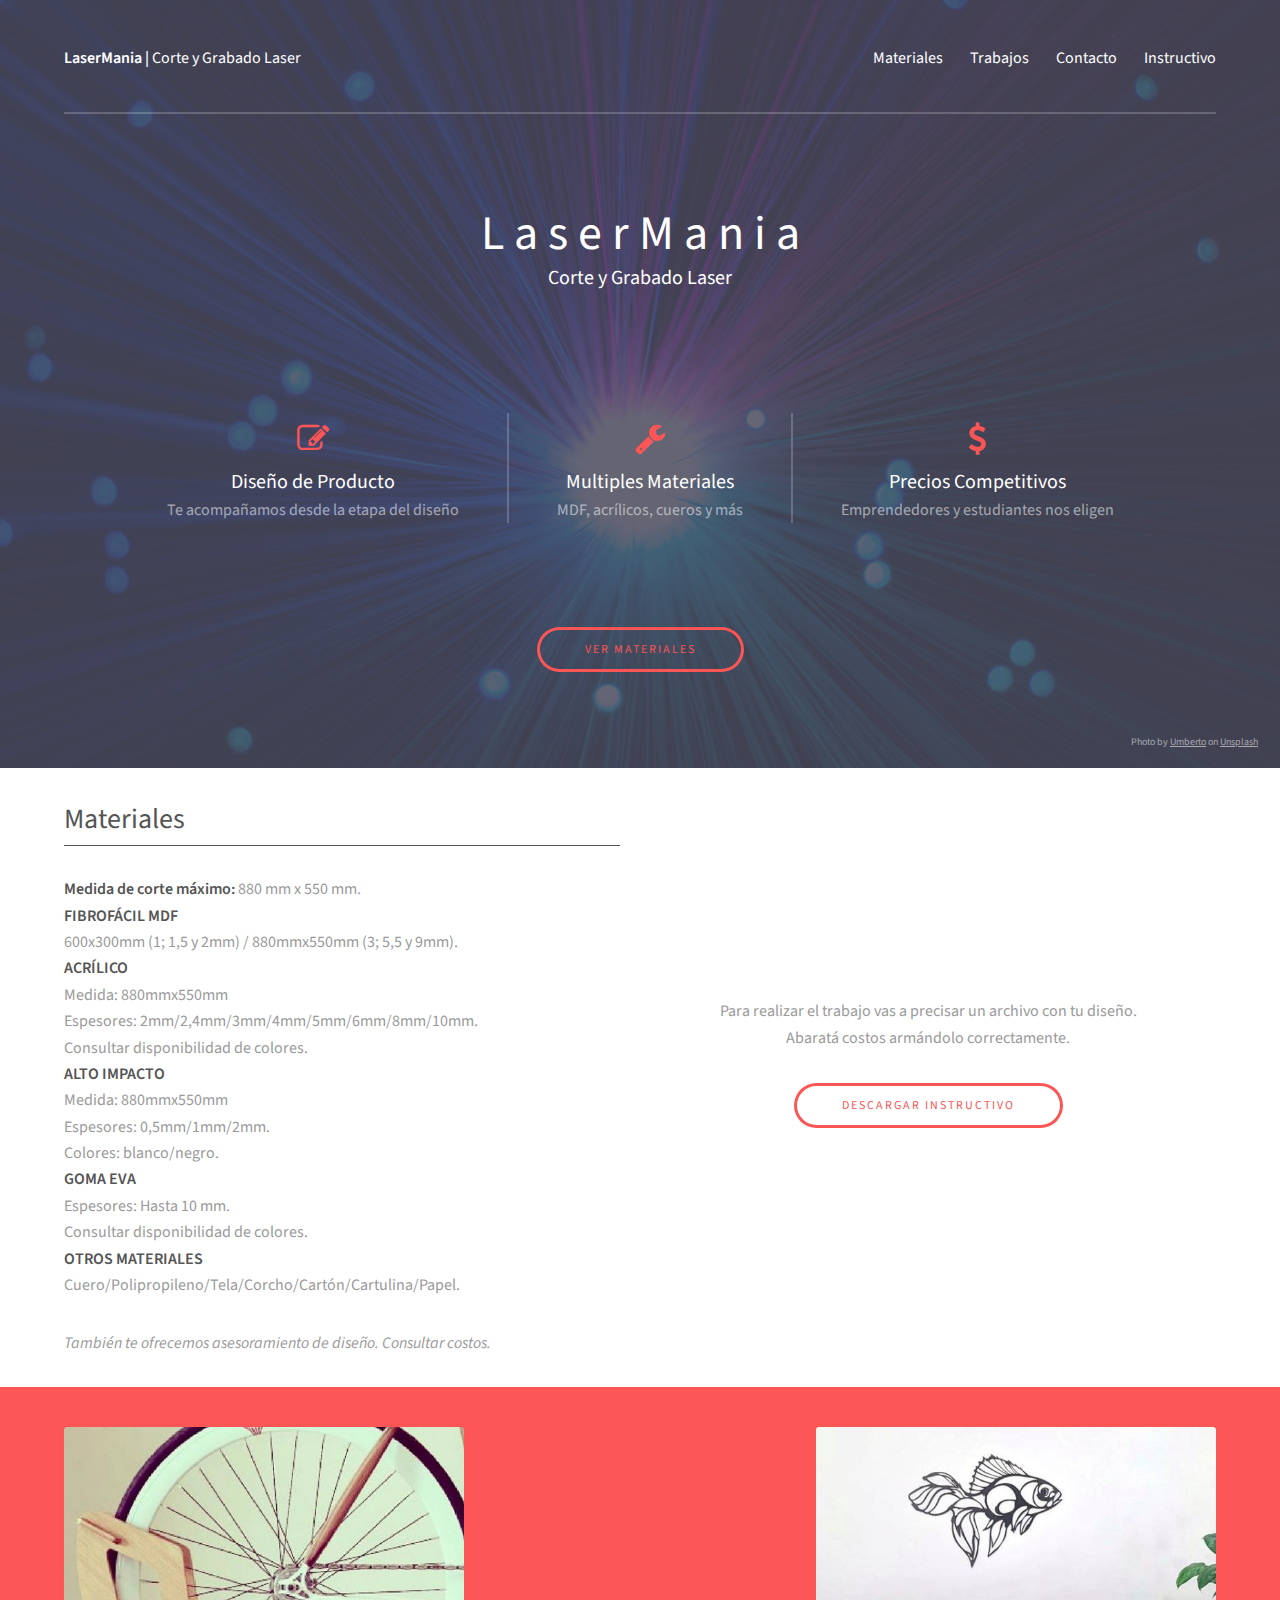
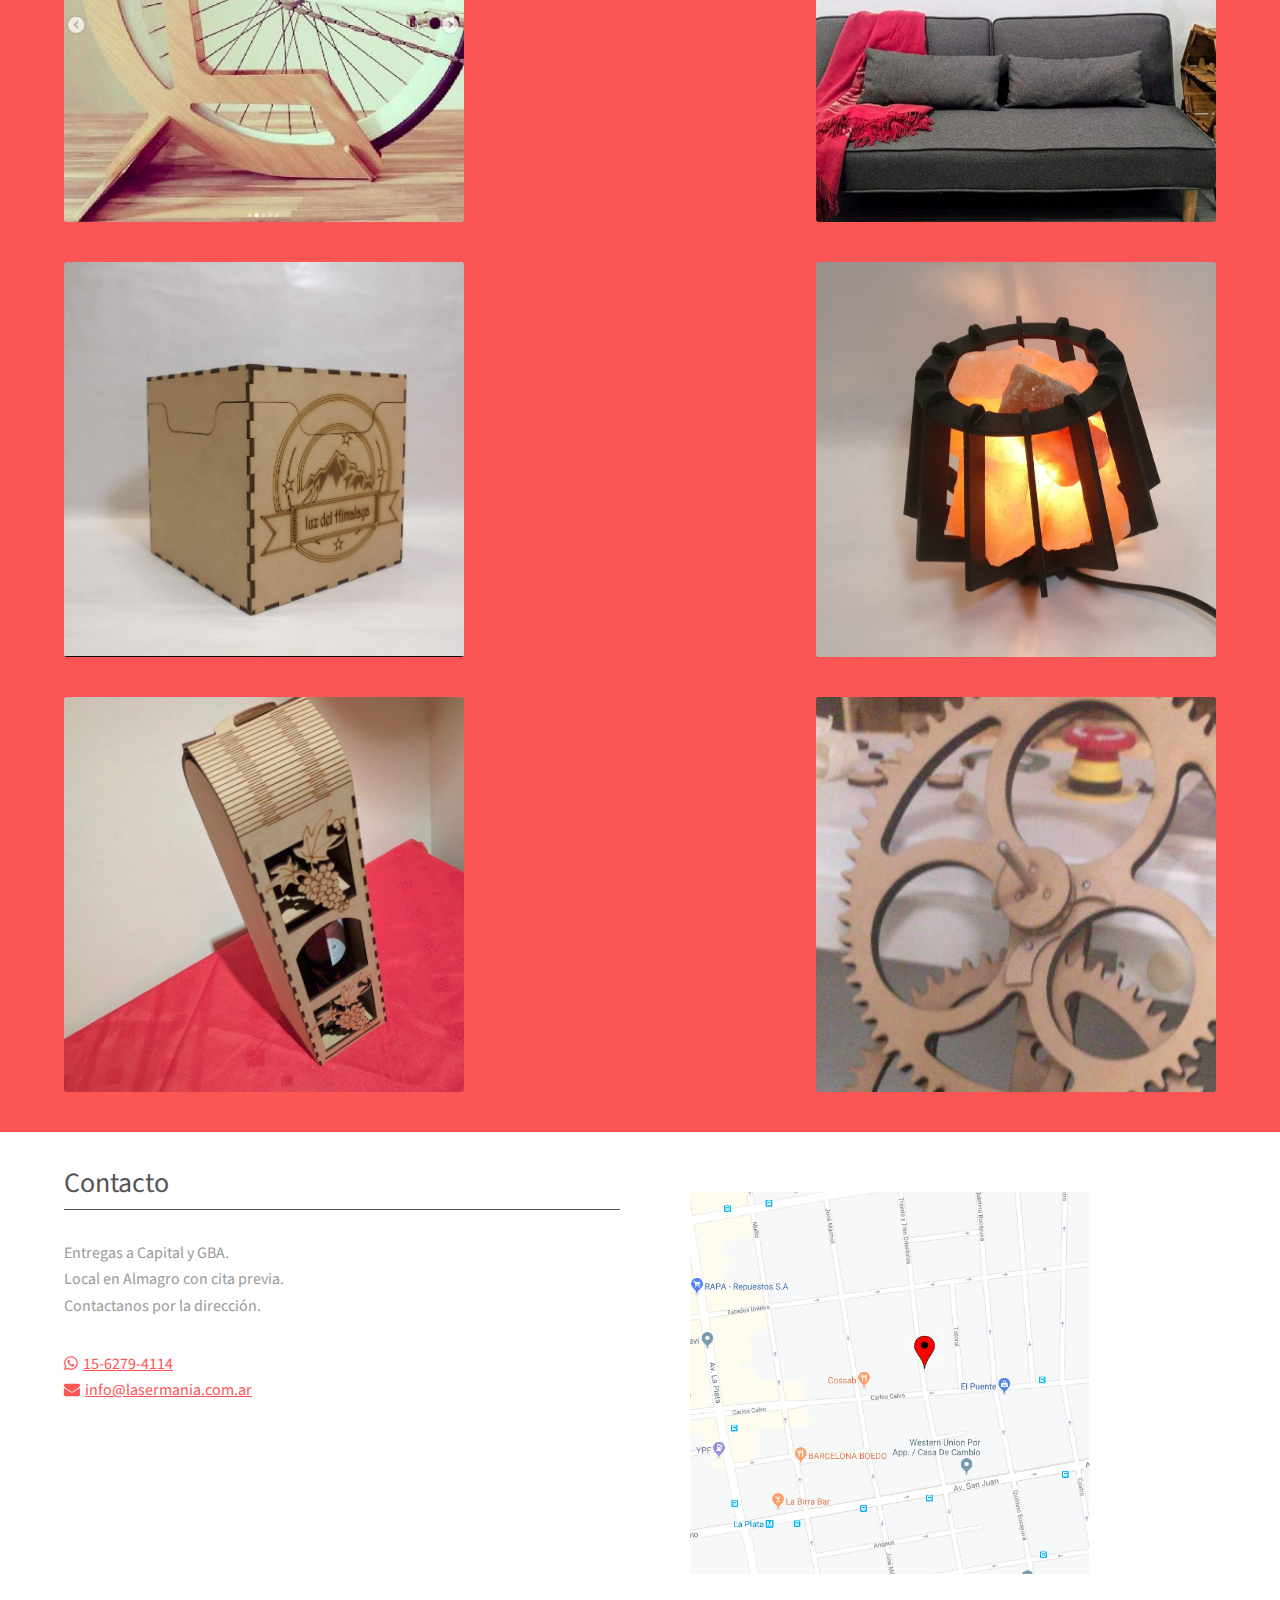
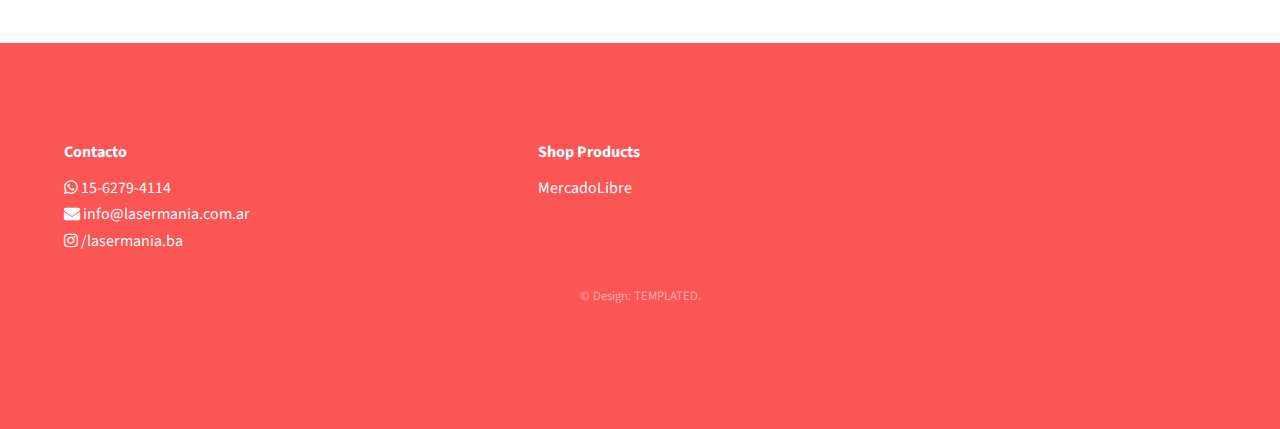
==== index.html @ fa5e0575 "First commit" ====
<!DOCTYPE HTML>
<html>
	<head>
		<title>Laser Mania | Corte y Grabado Laser</title>
		<meta name="description" content="Servicio de Corte y Grabado Laser, asesoramiento de Diseño de Producto. Zona Almagro. La mejor atención.">
		<meta charset="utf-8" />
		<meta name="viewport" content="width=device-width, initial-scale=1" />
		<link rel="stylesheet" href="assets/css/main.css" />
	</head>
	<body>

		<!-- Header -->
			<header id="header">
				<div class="inner">
					<a href="index.html" class="logo"><strong>LaserMania | </strong> Corte y Grabado Laser</a>
					<nav id="nav">
						<a href="#materials">Materiales</a>
						<a href="#work-samples">Trabajos</a>
						<a href="#contact">Contacto</a>
						<a href="assets/instructions.pdf" target="blank">Instructivo</a>
					</nav>
					<a href="#navPanel" class="navPanelToggle"><span class="fa fa-bars"></span></a>
				</div>
			</header>

		<!-- Banner -->
			<section id="banner">
				<div class="inner">
					<header>
						<h1>L a s e r M a n i a</h1>
						<h3>Corte y Grabado Laser</h3>
					</header>

					<div class="flex ">

						<div>
							<span class="icon fa-edit"></span>
							<h3>Diseño de Producto</h3>
							<p>Te acompañamos desde la etapa del diseño</p>
						</div>

						<div>
							<span class="icon fa-wrench"></span>
							<h3>Multiples Materiales</h3>
							<p>MDF, acrílicos, cueros y más</p>
						</div>

						<div>
							<span class="icon fa-dollar"></span>
							<h3>Precios Competitivos</h3>
							<p>Emprendedores y estudiantes nos eligen</p>
						</div>
					</div>
					<footer>
						<a href="#materials" class="button">Ver Materiales</a>
					</footer>
				</div>
				<div class="credit">
					<p>Photo by <a href="https://unsplash.com/@umby?utm_source=unsplash&utm_medium=referral&utm_content=creditCopyText">Umberto</a> on <a href="https://unsplash.com">Unsplash</a></p>
				</div>
			</section>


		<!-- Three -->
			<section id="materials">
				<div class="inner">
					<div class="flex flex-2">
						<article>
							<header>
								<h3>Materiales</h3>
							</header>
							<p><b>Medida de corte máximo:</b> 880 mm x 550 mm. <br/>
							<b>FIBROFÁCIL MDF</b> <br/>
							600x300mm (1; 1,5 y 2mm) / 880mmx550mm (3; 5,5 y 9mm). <br/>
							<b>ACRÍLICO</b> <br/>
							Medida: 880mmx550mm <br/>
							Espesores: 2mm/2,4mm/3mm/4mm/5mm/6mm/8mm/10mm. <br/>
							Consultar disponibilidad de colores. <br/>
							<b>ALTO IMPACTO</b> <br/>
							Medida: 880mmx550mm <br/>
							Espesores: 0,5mm/1mm/2mm. <br/>
							Colores: blanco/negro. <br/>
							<b>GOMA EVA</b> <br/>
							Espesores: Hasta 10 mm. <br/>
							Consultar disponibilidad de colores. <br/>
							<b>OTROS MATERIALES</b> <br/>
							Cuero/Polipropileno/Tela/Corcho/Cartón/Cartulina/Papel. <br/>
							</p>
							<i>También te ofrecemos asesoramiento de diseño. Consultar costos.</i>
						</article>
						<article>
							<div class="download-instructions">
								<p>Para realizar el trabajo vas a precisar un archivo con tu diseño. <br/> Abaratá costos armándolo correctamente.</p>
								<footer>
									<a href="assets/instructions.pdf" target="blank" class="button">Descargar Instructivo</a>
								</footer>
							</div>
						</article>
					</div>
				</div>
			</section>
			<section class="colored" id="work-samples">
				<div class="inner">
					<div class="flex">
						<div class="work-sample">
							<div class="mesh"></div>
							<p class="description">Diseño de Producto y corte láser en madera</p>
							<img src="images/bicicletero.jpg" alt="Bicicletero cortado con máquina láser">
						</div>
						<div class="work-sample">
							<div class="mesh"></div>
							<p class="description">Corte laser MDF</p>
							<img src="images/deco-pared.jpg" alt="Decoración de pared cortada con máquina láser">
						</div>
						<div class="work-sample">
							<div class="mesh"></div>
							<p class="description">Corte laser, marcado y grabado en MDF</p>
							<img src="images/caja.jpg" alt="Caja cortada con máquina láser">
						</div>
						<div class="work-sample">
							<div class="mesh"></div>
							<p class="description">Corte laser MDF</p>
							<img src="images/lampara-de-sal.jpg" alt="Lámpara de sal cortada con máquina láser">
						</div>
						<div class="work-sample">
							<div class="mesh"></div>
							<p class="description">Corte laser MDF</p>
							<img src="images/estuche-vino.jpg" alt="Estuche de vino cortado con máquina láser">
						</div>
						<div class="work-sample">
							<div class="mesh"></div>
							<p class="description">Diseño y Corte laser MDF</p>
							<img src="images/engranajes.jpg" alt="Engranajes cortados con máquina láser">
						</div>
					</div>
				</div>
			</section>
			<section id="contact">
				<div class="inner">
					<div class="flex flex-2">
						<article>
							<header>
								<h3>Contacto</h3>
							</header>
							<p>
								Entregas a Capital y GBA. <br />
								Local en Almagro con cita previa. <br />
								Contactanos por la dirección. <br />
							</p>
							<p>
								<div class="contact-info">
									<span class="fa fa-whatsapp"></span> <a href="https://wa.me/5491162794114">15-6279-4114</a>
								</div>

								<div class="contact-info">
									<span class="fa fa-envelope"></span> <a href="mailto:info@lasermania.com.ar">info@lasermania.com.ar</a>
								</div>
							</p>
						</article>
						<article>
								<img src="images/mapa.jpg" class="mapa"> <br />
						</article>
					</div>
				</div>
			</section>

		<!-- Footer -->
			<footer id="footer">
				<div class="inner">
					<div class="flex flex-4">
						<article>
							<div class="title">Contacto</div>
							<p>
								<span class="fa fa-whatsapp"></span> <a href="https://wa.me/5491162794114">15-6279-4114</a> <br/>
								<span class="fa fa-envelope"></span> <a href="mailto:info@lasermania.com.ar">info@lasermania.com.ar</a> <br />
								<span class="fa fa-instagram"></span> <a href="https://www.instagram.com/lasermania.ba/">/lasermania.ba</a> <br />
							</p>
						</article>
						<article>
							<div class="title">Shop Products</div>
							<a href="https://listado.mercadolibre.com.ar/_CustId_80052941" target="blank">MercadoLibre</a>
						</article>
						<article></article>
						<article></article>
					</div>


					<div class="copyright">
						&copy; Design: <a href="https://templated.co">TEMPLATED</a>.
					</div>

				</div>
			</footer>

		<!-- Scripts -->
			<script src="assets/js/jquery.min.js"></script>
			<script src="assets/js/skel.min.js"></script>
			<script src="assets/js/util.js"></script>
			<script src="assets/js/main.js"></script>

	</body>
</html>
---- assets/css/main.css ----
@charset "UTF-8";
@import url(font-awesome.min.css);
@import "https://fonts.googleapis.com/css?family=Source+Sans+Pro:300,400,600";

/*
	Projection by TEMPLATED
	templated.co @templatedco
	Released for free under the Creative Commons Attribution 3.0 license (templated.co/license)
*/

/* Reset */

html, body {
	scroll-behavior: smooth;
}

	html, body, div, span, applet, object, iframe, h1, h2, h3, h4, h5, h6, p, blockquote, pre, a, abbr, acronym, address, big, cite, code, del, dfn, em, img, ins, kbd, q, s, samp, small, strike, strong, sub, sup, tt, var, b, u, i, center, dl, dt, dd, ol, ul, li, fieldset, form, label, legend, table, caption, tbody, tfoot, thead, tr, th, td, article, aside, canvas, details, embed, figure, figcaption, footer, header, hgroup, menu, nav, output, ruby, section, summary, time, mark, audio, video {
		margin: 0;
		padding: 0;
		border: 0;
		font-size: 100%;
		font: inherit;
		vertical-align: baseline;
	}

	article, aside, details, figcaption, figure, footer, header, hgroup, menu, nav, section {
		display: block;
	}

	body {
		line-height: 1;
	}

	ol, ul {
		list-style: none;
	}

	blockquote, q {
		quotes: none;
	}

	blockquote:before, blockquote:after, q:before, q:after {
		content: '';
		content: none;
	}

	table {
		border-collapse: collapse;
		border-spacing: 0;
	}

	body {
		-webkit-text-size-adjust: none;
	}

/* Box Model */

	*, *:before, *:after {
		-moz-box-sizing: border-box;
		-webkit-box-sizing: border-box;
		box-sizing: border-box;
	}

/* Containers */

	.container {
		margin-left: auto;
		margin-right: auto;
	}

	.container.\31 25\25 {
		width: 100%;
		max-width: 100em;
		min-width: 80em;
	}

	.container.\37 5\25 {
		width: 60em;
	}

	.container.\35 0\25 {
		width: 40em;
	}

	.container.\32 5\25 {
		width: 20em;
	}

	.container {
		width: 80em;
	}

	@media screen and (max-width: 1680px) {

		.container.\31 25\25 {
			width: 100%;
			max-width: 100em;
			min-width: 80em;
		}

		.container.\37 5\25 {
			width: 60em;
		}

		.container.\35 0\25 {
			width: 40em;
		}

		.container.\32 5\25 {
			width: 20em;
		}

		.container {
			width: 80em;
		}

	}

	@media screen and (max-width: 1280px) {

		.container.\31 25\25 {
			width: 100%;
			max-width: 81.25em;
			min-width: 65em;
		}

		.container.\37 5\25 {
			width: 48.75em;
		}

		.container.\35 0\25 {
			width: 32.5em;
		}

		.container.\32 5\25 {
			width: 16.25em;
		}

		.container {
			width: 65em;
		}

	}

	@media screen and (max-width: 980px) {

		.container.\31 25\25 {
			width: 100%;
			max-width: 112.5%;
			min-width: 90%;
		}

		.container.\37 5\25 {
			width: 67.5%;
		}

		.container.\35 0\25 {
			width: 45%;
		}

		.container.\32 5\25 {
			width: 22.5%;
		}

		.container {
			width: 90%;
		}

	}

	@media screen and (max-width: 736px) {

		.container.\31 25\25 {
			width: 100%;
			max-width: 112.5%;
			min-width: 90%;
		}

		.container.\37 5\25 {
			width: 67.5%;
		}

		.container.\35 0\25 {
			width: 45%;
		}

		.container.\32 5\25 {
			width: 22.5%;
		}

		.container {
			width: 90% !important;
		}

	}

	@media screen and (max-width: 480px) {

		.container.\31 25\25 {
			width: 100%;
			max-width: 112.5%;
			min-width: 90%;
		}

		.container.\37 5\25 {
			width: 67.5%;
		}

		.container.\35 0\25 {
			width: 45%;
		}

		.container.\32 5\25 {
			width: 22.5%;
		}

		.container {
			width: 90% !important;
		}

	}

/* Grid */

	.row {
		border-bottom: solid 1px transparent;
		-moz-box-sizing: border-box;
		-webkit-box-sizing: border-box;
		box-sizing: border-box;
	}

	.row > * {
		float: left;
		-moz-box-sizing: border-box;
		-webkit-box-sizing: border-box;
		box-sizing: border-box;
	}

	.row:after, .row:before {
		content: '';
		display: block;
		clear: both;
		height: 0;
	}

	.row.uniform > * > :first-child {
		margin-top: 0;
	}

	.row.uniform > * > :last-child {
		margin-bottom: 0;
	}

	.row.\30 \25 > * {
		padding: 0 0 0 0em;
	}

	.row.\30 \25 {
		margin: 0 0 -1px 0em;
	}

	.row.uniform.\30 \25 > * {
		padding: 0em 0 0 0em;
	}

	.row.uniform.\30 \25 {
		margin: 0em 0 -1px 0em;
	}

	.row > * {
		padding: 0 0 0 2em;
	}

	.row {
		margin: 0 0 -1px -2em;
	}

	.row.uniform > * {
		padding: 2em 0 0 2em;
	}

	.row.uniform {
		margin: -2em 0 -1px -2em;
	}

	.row.\32 00\25 > * {
		padding: 0 0 0 4em;
	}

	.row.\32 00\25 {
		margin: 0 0 -1px -4em;
	}

	.row.uniform.\32 00\25 > * {
		padding: 4em 0 0 4em;
	}

	.row.uniform.\32 00\25 {
		margin: -4em 0 -1px -4em;
	}

	.row.\31 50\25 > * {
		padding: 0 0 0 3em;
	}

	.row.\31 50\25 {
		margin: 0 0 -1px -3em;
	}

	.row.uniform.\31 50\25 > * {
		padding: 3em 0 0 3em;
	}

	.row.uniform.\31 50\25 {
		margin: -3em 0 -1px -3em;
	}

	.row.\35 0\25 > * {
		padding: 0 0 0 1em;
	}

	.row.\35 0\25 {
		margin: 0 0 -1px -1em;
	}

	.row.uniform.\35 0\25 > * {
		padding: 1em 0 0 1em;
	}

	.row.uniform.\35 0\25 {
		margin: -1em 0 -1px -1em;
	}

	.row.\32 5\25 > * {
		padding: 0 0 0 0.5em;
	}

	.row.\32 5\25 {
		margin: 0 0 -1px -0.5em;
	}

	.row.uniform.\32 5\25 > * {
		padding: 0.5em 0 0 0.5em;
	}

	.row.uniform.\32 5\25 {
		margin: -0.5em 0 -1px -0.5em;
	}

	.\31 2u, .\31 2u\24 {
		width: 100%;
		clear: none;
		margin-left: 0;
	}

	.\31 1u, .\31 1u\24 {
		width: 91.6666666667%;
		clear: none;
		margin-left: 0;
	}

	.\31 0u, .\31 0u\24 {
		width: 83.3333333333%;
		clear: none;
		margin-left: 0;
	}

	.\39 u, .\39 u\24 {
		width: 75%;
		clear: none;
		margin-left: 0;
	}

	.\38 u, .\38 u\24 {
		width: 66.6666666667%;
		clear: none;
		margin-left: 0;
	}

	.\37 u, .\37 u\24 {
		width: 58.3333333333%;
		clear: none;
		margin-left: 0;
	}

	.\36 u, .\36 u\24 {
		width: 50%;
		clear: none;
		margin-left: 0;
	}

	.\35 u, .\35 u\24 {
		width: 41.6666666667%;
		clear: none;
		margin-left: 0;
	}

	.\34 u, .\34 u\24 {
		width: 33.3333333333%;
		clear: none;
		margin-left: 0;
	}

	.\33 u, .\33 u\24 {
		width: 25%;
		clear: none;
		margin-left: 0;
	}

	.\32 u, .\32 u\24 {
		width: 16.6666666667%;
		clear: none;
		margin-left: 0;
	}

	.\31 u, .\31 u\24 {
		width: 8.3333333333%;
		clear: none;
		margin-left: 0;
	}

	.\31 2u\24 + *,
	.\31 1u\24 + *,
	.\31 0u\24 + *,
	.\39 u\24 + *,
	.\38 u\24 + *,
	.\37 u\24 + *,
	.\36 u\24 + *,
	.\35 u\24 + *,
	.\34 u\24 + *,
	.\33 u\24 + *,
	.\32 u\24 + *,
	.\31 u\24 + * {
		clear: left;
	}

	.\-11u {
		margin-left: 91.66667%;
	}

	.\-10u {
		margin-left: 83.33333%;
	}

	.\-9u {
		margin-left: 75%;
	}

	.\-8u {
		margin-left: 66.66667%;
	}

	.\-7u {
		margin-left: 58.33333%;
	}

	.\-6u {
		margin-left: 50%;
	}

	.\-5u {
		margin-left: 41.66667%;
	}

	.\-4u {
		margin-left: 33.33333%;
	}

	.\-3u {
		margin-left: 25%;
	}

	.\-2u {
		margin-left: 16.66667%;
	}

	.\-1u {
		margin-left: 8.33333%;
	}

	@media screen and (max-width: 1680px) {

		.row > * {
			padding: 0 0 0 2em;
		}

		.row {
			margin: 0 0 -1px -2em;
		}

		.row.uniform > * {
			padding: 2em 0 0 2em;
		}

		.row.uniform {
			margin: -2em 0 -1px -2em;
		}

		.row.\32 00\25 > * {
			padding: 0 0 0 4em;
		}

		.row.\32 00\25 {
			margin: 0 0 -1px -4em;
		}

		.row.uniform.\32 00\25 > * {
			padding: 4em 0 0 4em;
		}

		.row.uniform.\32 00\25 {
			margin: -4em 0 -1px -4em;
		}

		.row.\31 50\25 > * {
			padding: 0 0 0 3em;
		}

		.row.\31 50\25 {
			margin: 0 0 -1px -3em;
		}

		.row.uniform.\31 50\25 > * {
			padding: 3em 0 0 3em;
		}

		.row.uniform.\31 50\25 {
			margin: -3em 0 -1px -3em;
		}

		.row.\35 0\25 > * {
			padding: 0 0 0 1em;
		}

		.row.\35 0\25 {
			margin: 0 0 -1px -1em;
		}

		.row.uniform.\35 0\25 > * {
			padding: 1em 0 0 1em;
		}

		.row.uniform.\35 0\25 {
			margin: -1em 0 -1px -1em;
		}

		.row.\32 5\25 > * {
			padding: 0 0 0 0.5em;
		}

		.row.\32 5\25 {
			margin: 0 0 -1px -0.5em;
		}

		.row.uniform.\32 5\25 > * {
			padding: 0.5em 0 0 0.5em;
		}

		.row.uniform.\32 5\25 {
			margin: -0.5em 0 -1px -0.5em;
		}

		.\31 2u\28xlarge\29, .\31 2u\24\28xlarge\29 {
			width: 100%;
			clear: none;
			margin-left: 0;
		}

		.\31 1u\28xlarge\29, .\31 1u\24\28xlarge\29 {
			width: 91.6666666667%;
			clear: none;
			margin-left: 0;
		}

		.\31 0u\28xlarge\29, .\31 0u\24\28xlarge\29 {
			width: 83.3333333333%;
			clear: none;
			margin-left: 0;
		}

		.\39 u\28xlarge\29, .\39 u\24\28xlarge\29 {
			width: 75%;
			clear: none;
			margin-left: 0;
		}

		.\38 u\28xlarge\29, .\38 u\24\28xlarge\29 {
			width: 66.6666666667%;
			clear: none;
			margin-left: 0;
		}

		.\37 u\28xlarge\29, .\37 u\24\28xlarge\29 {
			width: 58.3333333333%;
			clear: none;
			margin-left: 0;
		}

		.\36 u\28xlarge\29, .\36 u\24\28xlarge\29 {
			width: 50%;
			clear: none;
			margin-left: 0;
		}

		.\35 u\28xlarge\29, .\35 u\24\28xlarge\29 {
			width: 41.6666666667%;
			clear: none;
			margin-left: 0;
		}

		.\34 u\28xlarge\29, .\34 u\24\28xlarge\29 {
			width: 33.3333333333%;
			clear: none;
			margin-left: 0;
		}

		.\33 u\28xlarge\29, .\33 u\24\28xlarge\29 {
			width: 25%;
			clear: none;
			margin-left: 0;
		}

		.\32 u\28xlarge\29, .\32 u\24\28xlarge\29 {
			width: 16.6666666667%;
			clear: none;
			margin-left: 0;
		}

		.\31 u\28xlarge\29, .\31 u\24\28xlarge\29 {
			width: 8.3333333333%;
			clear: none;
			margin-left: 0;
		}

		.\31 2u\24\28xlarge\29 + *,
		.\31 1u\24\28xlarge\29 + *,
		.\31 0u\24\28xlarge\29 + *,
		.\39 u\24\28xlarge\29 + *,
		.\38 u\24\28xlarge\29 + *,
		.\37 u\24\28xlarge\29 + *,
		.\36 u\24\28xlarge\29 + *,
		.\35 u\24\28xlarge\29 + *,
		.\34 u\24\28xlarge\29 + *,
		.\33 u\24\28xlarge\29 + *,
		.\32 u\24\28xlarge\29 + *,
		.\31 u\24\28xlarge\29 + * {
			clear: left;
		}

		.\-11u\28xlarge\29 {
			margin-left: 91.66667%;
		}

		.\-10u\28xlarge\29 {
			margin-left: 83.33333%;
		}

		.\-9u\28xlarge\29 {
			margin-left: 75%;
		}

		.\-8u\28xlarge\29 {
			margin-left: 66.66667%;
		}

		.\-7u\28xlarge\29 {
			margin-left: 58.33333%;
		}

		.\-6u\28xlarge\29 {
			margin-left: 50%;
		}

		.\-5u\28xlarge\29 {
			margin-left: 41.66667%;
		}

		.\-4u\28xlarge\29 {
			margin-left: 33.33333%;
		}

		.\-3u\28xlarge\29 {
			margin-left: 25%;
		}

		.\-2u\28xlarge\29 {
			margin-left: 16.66667%;
		}

		.\-1u\28xlarge\29 {
			margin-left: 8.33333%;
		}

	}

	@media screen and (max-width: 1280px) {

		.row > * {
			padding: 0 0 0 1.5em;
		}

		.row {
			margin: 0 0 -1px -1.5em;
		}

		.row.uniform > * {
			padding: 1.5em 0 0 1.5em;
		}

		.row.uniform {
			margin: -1.5em 0 -1px -1.5em;
		}

		.row.\32 00\25 > * {
			padding: 0 0 0 3em;
		}

		.row.\32 00\25 {
			margin: 0 0 -1px -3em;
		}

		.row.uniform.\32 00\25 > * {
			padding: 3em 0 0 3em;
		}

		.row.uniform.\32 00\25 {
			margin: -3em 0 -1px -3em;
		}

		.row.\31 50\25 > * {
			padding: 0 0 0 2.25em;
		}

		.row.\31 50\25 {
			margin: 0 0 -1px -2.25em;
		}

		.row.uniform.\31 50\25 > * {
			padding: 2.25em 0 0 2.25em;
		}

		.row.uniform.\31 50\25 {
			margin: -2.25em 0 -1px -2.25em;
		}

		.row.\35 0\25 > * {
			padding: 0 0 0 0.75em;
		}

		.row.\35 0\25 {
			margin: 0 0 -1px -0.75em;
		}

		.row.uniform.\35 0\25 > * {
			padding: 0.75em 0 0 0.75em;
		}

		.row.uniform.\35 0\25 {
			margin: -0.75em 0 -1px -0.75em;
		}

		.row.\32 5\25 > * {
			padding: 0 0 0 0.375em;
		}

		.row.\32 5\25 {
			margin: 0 0 -1px -0.375em;
		}

		.row.uniform.\32 5\25 > * {
			padding: 0.375em 0 0 0.375em;
		}

		.row.uniform.\32 5\25 {
			margin: -0.375em 0 -1px -0.375em;
		}

		.\31 2u\28large\29, .\31 2u\24\28large\29 {
			width: 100%;
			clear: none;
			margin-left: 0;
		}

		.\31 1u\28large\29, .\31 1u\24\28large\29 {
			width: 91.6666666667%;
			clear: none;
			margin-left: 0;
		}

		.\31 0u\28large\29, .\31 0u\24\28large\29 {
			width: 83.3333333333%;
			clear: none;
			margin-left: 0;
		}

		.\39 u\28large\29, .\39 u\24\28large\29 {
			width: 75%;
			clear: none;
			margin-left: 0;
		}

		.\38 u\28large\29, .\38 u\24\28large\29 {
			width: 66.6666666667%;
			clear: none;
			margin-left: 0;
		}

		.\37 u\28large\29, .\37 u\24\28large\29 {
			width: 58.3333333333%;
			clear: none;
			margin-left: 0;
		}

		.\36 u\28large\29, .\36 u\24\28large\29 {
			width: 50%;
			clear: none;
			margin-left: 0;
		}

		.\35 u\28large\29, .\35 u\24\28large\29 {
			width: 41.6666666667%;
			clear: none;
			margin-left: 0;
		}

		.\34 u\28large\29, .\34 u\24\28large\29 {
			width: 33.3333333333%;
			clear: none;
			margin-left: 0;
		}

		.\33 u\28large\29, .\33 u\24\28large\29 {
			width: 25%;
			clear: none;
			margin-left: 0;
		}

		.\32 u\28large\29, .\32 u\24\28large\29 {
			width: 16.6666666667%;
			clear: none;
			margin-left: 0;
		}

		.\31 u\28large\29, .\31 u\24\28large\29 {
			width: 8.3333333333%;
			clear: none;
			margin-left: 0;
		}

		.\31 2u\24\28large\29 + *,
		.\31 1u\24\28large\29 + *,
		.\31 0u\24\28large\29 + *,
		.\39 u\24\28large\29 + *,
		.\38 u\24\28large\29 + *,
		.\37 u\24\28large\29 + *,
		.\36 u\24\28large\29 + *,
		.\35 u\24\28large\29 + *,
		.\34 u\24\28large\29 + *,
		.\33 u\24\28large\29 + *,
		.\32 u\24\28large\29 + *,
		.\31 u\24\28large\29 + * {
			clear: left;
		}

		.\-11u\28large\29 {
			margin-left: 91.66667%;
		}

		.\-10u\28large\29 {
			margin-left: 83.33333%;
		}

		.\-9u\28large\29 {
			margin-left: 75%;
		}

		.\-8u\28large\29 {
			margin-left: 66.66667%;
		}

		.\-7u\28large\29 {
			margin-left: 58.33333%;
		}

		.\-6u\28large\29 {
			margin-left: 50%;
		}

		.\-5u\28large\29 {
			margin-left: 41.66667%;
		}

		.\-4u\28large\29 {
			margin-left: 33.33333%;
		}

		.\-3u\28large\29 {
			margin-left: 25%;
		}

		.\-2u\28large\29 {
			margin-left: 16.66667%;
		}

		.\-1u\28large\29 {
			margin-left: 8.33333%;
		}

	}

	@media screen and (max-width: 980px) {

		.row > * {
			padding: 0 0 0 1.5em;
		}

		.row {
			margin: 0 0 -1px -1.5em;
		}

		.row.uniform > * {
			padding: 1.5em 0 0 1.5em;
		}

		.row.uniform {
			margin: -1.5em 0 -1px -1.5em;
		}

		.row.\32 00\25 > * {
			padding: 0 0 0 3em;
		}

		.row.\32 00\25 {
			margin: 0 0 -1px -3em;
		}

		.row.uniform.\32 00\25 > * {
			padding: 3em 0 0 3em;
		}

		.row.uniform.\32 00\25 {
			margin: -3em 0 -1px -3em;
		}

		.row.\31 50\25 > * {
			padding: 0 0 0 2.25em;
		}

		.row.\31 50\25 {
			margin: 0 0 -1px -2.25em;
		}

		.row.uniform.\31 50\25 > * {
			padding: 2.25em 0 0 2.25em;
		}

		.row.uniform.\31 50\25 {
			margin: -2.25em 0 -1px -2.25em;
		}

		.row.\35 0\25 > * {
			padding: 0 0 0 0.75em;
		}

		.row.\35 0\25 {
			margin: 0 0 -1px -0.75em;
		}

		.row.uniform.\35 0\25 > * {
			padding: 0.75em 0 0 0.75em;
		}

		.row.uniform.\35 0\25 {
			margin: -0.75em 0 -1px -0.75em;
		}

		.row.\32 5\25 > * {
			padding: 0 0 0 0.375em;
		}

		.row.\32 5\25 {
			margin: 0 0 -1px -0.375em;
		}

		.row.uniform.\32 5\25 > * {
			padding: 0.375em 0 0 0.375em;
		}

		.row.uniform.\32 5\25 {
			margin: -0.375em 0 -1px -0.375em;
		}

		.\31 2u\28medium\29, .\31 2u\24\28medium\29 {
			width: 100%;
			clear: none;
			margin-left: 0;
		}

		.\31 1u\28medium\29, .\31 1u\24\28medium\29 {
			width: 91.6666666667%;
			clear: none;
			margin-left: 0;
		}

		.\31 0u\28medium\29, .\31 0u\24\28medium\29 {
			width: 83.3333333333%;
			clear: none;
			margin-left: 0;
		}

		.\39 u\28medium\29, .\39 u\24\28medium\29 {
			width: 75%;
			clear: none;
			margin-left: 0;
		}

		.\38 u\28medium\29, .\38 u\24\28medium\29 {
			width: 66.6666666667%;
			clear: none;
			margin-left: 0;
		}

		.\37 u\28medium\29, .\37 u\24\28medium\29 {
			width: 58.3333333333%;
			clear: none;
			margin-left: 0;
		}

		.\36 u\28medium\29, .\36 u\24\28medium\29 {
			width: 50%;
			clear: none;
			margin-left: 0;
		}

		.\35 u\28medium\29, .\35 u\24\28medium\29 {
			width: 41.6666666667%;
			clear: none;
			margin-left: 0;
		}

		.\34 u\28medium\29, .\34 u\24\28medium\29 {
			width: 33.3333333333%;
			clear: none;
			margin-left: 0;
		}

		.\33 u\28medium\29, .\33 u\24\28medium\29 {
			width: 25%;
			clear: none;
			margin-left: 0;
		}

		.\32 u\28medium\29, .\32 u\24\28medium\29 {
			width: 16.6666666667%;
			clear: none;
			margin-left: 0;
		}

		.\31 u\28medium\29, .\31 u\24\28medium\29 {
			width: 8.3333333333%;
			clear: none;
			margin-left: 0;
		}

		.\31 2u\24\28medium\29 + *,
		.\31 1u\24\28medium\29 + *,
		.\31 0u\24\28medium\29 + *,
		.\39 u\24\28medium\29 + *,
		.\38 u\24\28medium\29 + *,
		.\37 u\24\28medium\29 + *,
		.\36 u\24\28medium\29 + *,
		.\35 u\24\28medium\29 + *,
		.\34 u\24\28medium\29 + *,
		.\33 u\24\28medium\29 + *,
		.\32 u\24\28medium\29 + *,
		.\31 u\24\28medium\29 + * {
			clear: left;
		}

		.\-11u\28medium\29 {
			margin-left: 91.66667%;
		}

		.\-10u\28medium\29 {
			margin-left: 83.33333%;
		}

		.\-9u\28medium\29 {
			margin-left: 75%;
		}

		.\-8u\28medium\29 {
			margin-left: 66.66667%;
		}

		.\-7u\28medium\29 {
			margin-left: 58.33333%;
		}

		.\-6u\28medium\29 {
			margin-left: 50%;
		}

		.\-5u\28medium\29 {
			margin-left: 41.66667%;
		}

		.\-4u\28medium\29 {
			margin-left: 33.33333%;
		}

		.\-3u\28medium\29 {
			margin-left: 25%;
		}

		.\-2u\28medium\29 {
			margin-left: 16.66667%;
		}

		.\-1u\28medium\29 {
			margin-left: 8.33333%;
		}

	}

	@media screen and (max-width: 736px) {

		.row > * {
			padding: 0 0 0 1.25em;
		}

		.row {
			margin: 0 0 -1px -1.25em;
		}

		.row.uniform > * {
			padding: 1.25em 0 0 1.25em;
		}

		.row.uniform {
			margin: -1.25em 0 -1px -1.25em;
		}

		.row.\32 00\25 > * {
			padding: 0 0 0 2.5em;
		}

		.row.\32 00\25 {
			margin: 0 0 -1px -2.5em;
		}

		.row.uniform.\32 00\25 > * {
			padding: 2.5em 0 0 2.5em;
		}

		.row.uniform.\32 00\25 {
			margin: -2.5em 0 -1px -2.5em;
		}

		.row.\31 50\25 > * {
			padding: 0 0 0 1.875em;
		}

		.row.\31 50\25 {
			margin: 0 0 -1px -1.875em;
		}

		.row.uniform.\31 50\25 > * {
			padding: 1.875em 0 0 1.875em;
		}

		.row.uniform.\31 50\25 {
			margin: -1.875em 0 -1px -1.875em;
		}

		.row.\35 0\25 > * {
			padding: 0 0 0 0.625em;
		}

		.row.\35 0\25 {
			margin: 0 0 -1px -0.625em;
		}

		.row.uniform.\35 0\25 > * {
			padding: 0.625em 0 0 0.625em;
		}

		.row.uniform.\35 0\25 {
			margin: -0.625em 0 -1px -0.625em;
		}

		.row.\32 5\25 > * {
			padding: 0 0 0 0.3125em;
		}

		.row.\32 5\25 {
			margin: 0 0 -1px -0.3125em;
		}

		.row.uniform.\32 5\25 > * {
			padding: 0.3125em 0 0 0.3125em;
		}

		.row.uniform.\32 5\25 {
			margin: -0.3125em 0 -1px -0.3125em;
		}

		.\31 2u\28small\29, .\31 2u\24\28small\29 {
			width: 100%;
			clear: none;
			margin-left: 0;
		}

		.\31 1u\28small\29, .\31 1u\24\28small\29 {
			width: 91.6666666667%;
			clear: none;
			margin-left: 0;
		}

		.\31 0u\28small\29, .\31 0u\24\28small\29 {
			width: 83.3333333333%;
			clear: none;
			margin-left: 0;
		}

		.\39 u\28small\29, .\39 u\24\28small\29 {
			width: 75%;
			clear: none;
			margin-left: 0;
		}

		.\38 u\28small\29, .\38 u\24\28small\29 {
			width: 66.6666666667%;
			clear: none;
			margin-left: 0;
		}

		.\37 u\28small\29, .\37 u\24\28small\29 {
			width: 58.3333333333%;
			clear: none;
			margin-left: 0;
		}

		.\36 u\28small\29, .\36 u\24\28small\29 {
			width: 50%;
			clear: none;
			margin-left: 0;
		}

		.\35 u\28small\29, .\35 u\24\28small\29 {
			width: 41.6666666667%;
			clear: none;
			margin-left: 0;
		}

		.\34 u\28small\29, .\34 u\24\28small\29 {
			width: 33.3333333333%;
			clear: none;
			margin-left: 0;
		}

		.\33 u\28small\29, .\33 u\24\28small\29 {
			width: 25%;
			clear: none;
			margin-left: 0;
		}

		.\32 u\28small\29, .\32 u\24\28small\29 {
			width: 16.6666666667%;
			clear: none;
			margin-left: 0;
		}

		.\31 u\28small\29, .\31 u\24\28small\29 {
			width: 8.3333333333%;
			clear: none;
			margin-left: 0;
		}

		.\31 2u\24\28small\29 + *,
		.\31 1u\24\28small\29 + *,
		.\31 0u\24\28small\29 + *,
		.\39 u\24\28small\29 + *,
		.\38 u\24\28small\29 + *,
		.\37 u\24\28small\29 + *,
		.\36 u\24\28small\29 + *,
		.\35 u\24\28small\29 + *,
		.\34 u\24\28small\29 + *,
		.\33 u\24\28small\29 + *,
		.\32 u\24\28small\29 + *,
		.\31 u\24\28small\29 + * {
			clear: left;
		}

		.\-11u\28small\29 {
			margin-left: 91.66667%;
		}

		.\-10u\28small\29 {
			margin-left: 83.33333%;
		}

		.\-9u\28small\29 {
			margin-left: 75%;
		}

		.\-8u\28small\29 {
			margin-left: 66.66667%;
		}

		.\-7u\28small\29 {
			margin-left: 58.33333%;
		}

		.\-6u\28small\29 {
			margin-left: 50%;
		}

		.\-5u\28small\29 {
			margin-left: 41.66667%;
		}

		.\-4u\28small\29 {
			margin-left: 33.33333%;
		}

		.\-3u\28small\29 {
			margin-left: 25%;
		}

		.\-2u\28small\29 {
			margin-left: 16.66667%;
		}

		.\-1u\28small\29 {
			margin-left: 8.33333%;
		}

	}

	@media screen and (max-width: 480px) {

		.row > * {
			padding: 0 0 0 1.25em;
		}

		.row {
			margin: 0 0 -1px -1.25em;
		}

		.row.uniform > * {
			padding: 1.25em 0 0 1.25em;
		}

		.row.uniform {
			margin: -1.25em 0 -1px -1.25em;
		}

		.row.\32 00\25 > * {
			padding: 0 0 0 2.5em;
		}

		.row.\32 00\25 {
			margin: 0 0 -1px -2.5em;
		}

		.row.uniform.\32 00\25 > * {
			padding: 2.5em 0 0 2.5em;
		}

		.row.uniform.\32 00\25 {
			margin: -2.5em 0 -1px -2.5em;
		}

		.row.\31 50\25 > * {
			padding: 0 0 0 1.875em;
		}

		.row.\31 50\25 {
			margin: 0 0 -1px -1.875em;
		}

		.row.uniform.\31 50\25 > * {
			padding: 1.875em 0 0 1.875em;
		}

		.row.uniform.\31 50\25 {
			margin: -1.875em 0 -1px -1.875em;
		}

		.row.\35 0\25 > * {
			padding: 0 0 0 0.625em;
		}

		.row.\35 0\25 {
			margin: 0 0 -1px -0.625em;
		}

		.row.uniform.\35 0\25 > * {
			padding: 0.625em 0 0 0.625em;
		}

		.row.uniform.\35 0\25 {
			margin: -0.625em 0 -1px -0.625em;
		}

		.row.\32 5\25 > * {
			padding: 0 0 0 0.3125em;
		}

		.row.\32 5\25 {
			margin: 0 0 -1px -0.3125em;
		}

		.row.uniform.\32 5\25 > * {
			padding: 0.3125em 0 0 0.3125em;
		}

		.row.uniform.\32 5\25 {
			margin: -0.3125em 0 -1px -0.3125em;
		}

		.\31 2u\28xsmall\29, .\31 2u\24\28xsmall\29 {
			width: 100%;
			clear: none;
			margin-left: 0;
		}

		.\31 1u\28xsmall\29, .\31 1u\24\28xsmall\29 {
			width: 91.6666666667%;
			clear: none;
			margin-left: 0;
		}

		.\31 0u\28xsmall\29, .\31 0u\24\28xsmall\29 {
			width: 83.3333333333%;
			clear: none;
			margin-left: 0;
		}

		.\39 u\28xsmall\29, .\39 u\24\28xsmall\29 {
			width: 75%;
			clear: none;
			margin-left: 0;
		}

		.\38 u\28xsmall\29, .\38 u\24\28xsmall\29 {
			width: 66.6666666667%;
			clear: none;
			margin-left: 0;
		}

		.\37 u\28xsmall\29, .\37 u\24\28xsmall\29 {
			width: 58.3333333333%;
			clear: none;
			margin-left: 0;
		}

		.\36 u\28xsmall\29, .\36 u\24\28xsmall\29 {
			width: 50%;
			clear: none;
			margin-left: 0;
		}

		.\35 u\28xsmall\29, .\35 u\24\28xsmall\29 {
			width: 41.6666666667%;
			clear: none;
			margin-left: 0;
		}

		.\34 u\28xsmall\29, .\34 u\24\28xsmall\29 {
			width: 33.3333333333%;
			clear: none;
			margin-left: 0;
		}

		.\33 u\28xsmall\29, .\33 u\24\28xsmall\29 {
			width: 25%;
			clear: none;
			margin-left: 0;
		}

		.\32 u\28xsmall\29, .\32 u\24\28xsmall\29 {
			width: 16.6666666667%;
			clear: none;
			margin-left: 0;
		}

		.\31 u\28xsmall\29, .\31 u\24\28xsmall\29 {
			width: 8.3333333333%;
			clear: none;
			margin-left: 0;
		}

		.\31 2u\24\28xsmall\29 + *,
		.\31 1u\24\28xsmall\29 + *,
		.\31 0u\24\28xsmall\29 + *,
		.\39 u\24\28xsmall\29 + *,
		.\38 u\24\28xsmall\29 + *,
		.\37 u\24\28xsmall\29 + *,
		.\36 u\24\28xsmall\29 + *,
		.\35 u\24\28xsmall\29 + *,
		.\34 u\24\28xsmall\29 + *,
		.\33 u\24\28xsmall\29 + *,
		.\32 u\24\28xsmall\29 + *,
		.\31 u\24\28xsmall\29 + * {
			clear: left;
		}

		.\-11u\28xsmall\29 {
			margin-left: 91.66667%;
		}

		.\-10u\28xsmall\29 {
			margin-left: 83.33333%;
		}

		.\-9u\28xsmall\29 {
			margin-left: 75%;
		}

		.\-8u\28xsmall\29 {
			margin-left: 66.66667%;
		}

		.\-7u\28xsmall\29 {
			margin-left: 58.33333%;
		}

		.\-6u\28xsmall\29 {
			margin-left: 50%;
		}

		.\-5u\28xsmall\29 {
			margin-left: 41.66667%;
		}

		.\-4u\28xsmall\29 {
			margin-left: 33.33333%;
		}

		.\-3u\28xsmall\29 {
			margin-left: 25%;
		}

		.\-2u\28xsmall\29 {
			margin-left: 16.66667%;
		}

		.\-1u\28xsmall\29 {
			margin-left: 8.33333%;
		}

	}

/* Basic */

	@-ms-viewport {
		width: device-width;
	}

	body {
		-ms-overflow-style: scrollbar;
	}

	@media screen and (max-width: 480px) {

		html, body {
			min-width: 320px;
		}

	}

	body {
		background: #fff;
	}

		body.is-loading *, body.is-loading *:before, body.is-loading *:after {
			-moz-animation: none !important;
			-webkit-animation: none !important;
			-ms-animation: none !important;
			animation: none !important;
			-moz-transition: none !important;
			-webkit-transition: none !important;
			-ms-transition: none !important;
			transition: none !important;
		}

/* Type */

	body, input, select, textarea {
		color: #9a9a9a;
		font-family: "Source Sans Pro", Arial, Helvetica, sans-serif;
		font-size: 14pt;
		font-weight: 400;
		line-height: 1.65;
	}

		@media screen and (max-width: 1680px) {

			body, input, select, textarea {
				font-size: 12pt;
			}

		}

		@media screen and (max-width: 1280px) {

			body, input, select, textarea {
				font-size: 12pt;
			}

		}

		@media screen and (max-width: 980px) {

			body, input, select, textarea {
				font-size: 12pt;
			}

		}

		@media screen and (max-width: 736px) {

			body, input, select, textarea {
				font-size: 12pt;
			}

		}

		@media screen and (max-width: 480px) {

			body, input, select, textarea {
				font-size: 12pt;
			}

		}

	a {
		color: #fb5555;
		text-decoration: underline;
	}

		a:hover {
			text-decoration: none;
		}

	strong, b {
		color: #555;
		font-weight: 600;
	}

	em, i {
		font-style: italic;
	}

	p {
		margin: 0 0 2em 0;
	}

	h1, h2, h3, h4, h5, h6 {
		color: #555;
		font-weight: 400;
		line-height: 1.5;
		margin: 0 0 1em 0;
	}

		h1 a, h2 a, h3 a, h4 a, h5 a, h6 a {
			color: inherit;
			text-decoration: none;
		}

	h2 {
		font-size: 1.85em;
		font-weight: 300;
	}

	h3 {
		font-size: 1.75em;
	}

		@media screen and (max-width: 480px) {

			h3 {
				font-size: 1.25em;
			}

		}

	h4 {
		font-size: 1.5em;
	}

	h5 {
		font-size: 0.9em;
	}

	h6 {
		font-size: 0.7em;
	}

	sub {
		font-size: 0.8em;
		position: relative;
		top: 0.5em;
	}

	sup {
		font-size: 0.8em;
		position: relative;
		top: -0.5em;
	}

	blockquote {
		border-left: solid 4px #dbdbdb;
		font-style: italic;
		margin: 0 0 2em 0;
		padding: 0.5em 0 0.5em 2em;
	}

	code {
		background: rgba(144, 144, 144, 0.075);
		border-radius: 0;
		border: solid 1px #dbdbdb;
		font-family: "Courier New", monospace;
		font-size: 0.9em;
		margin: 0 0.25em;
		padding: 0.25em 0.65em;
	}

	pre {
		-webkit-overflow-scrolling: touch;
		font-family: "Courier New", monospace;
		font-size: 0.9em;
		margin: 0 0 2em 0;
	}

		pre code {
			display: block;
			line-height: 1.75;
			padding: 1em 1.5em;
			overflow-x: auto;
		}

	hr {
		border: 0;
		border-bottom: solid 1px #dbdbdb;
		margin: 2em 0;
	}

		hr.major {
			margin: 3em 0;
		}

	.align-left {
		text-align: left;
	}

	.align-center {
		text-align: center;
	}

	.align-right {
		text-align: right;
	}

	.inner {
		max-width: 75em;
		margin: 0 auto;
	}

		@media screen and (max-width: 1280px) {

			.inner {
				max-width: 90%;
			}

		}

		@media screen and (max-width: 480px) {

			.inner {
				max-width: 90%;
			}

		}

/* Section/Article */
	
	section article header {
		margin: 0px 20px 30px 0px;
		height: 3em;
		border-bottom: 1px solid #555;
	}

	section article {
		margin: 30px 0;
	}

	section.special, article.special {
		text-align: center;
	}

		section.special article, article.special article {
			text-align: left;
		}

	section.wrapper, article.wrapper {
		padding: 6em 0;
	}

		section.wrapper header, article.wrapper header {
			margin-bottom: 4em;
		}

			section.wrapper header h2, article.wrapper header h2 {
				font-size: 2.75em;
				margin: 0 0 .5em 0;
			}

			section.wrapper header p, article.wrapper header p {
				font-size: 1em;
			}

		section.wrapper article header, article.wrapper article header {
			margin: 0;
		}

		@media screen and (max-width: 980px) {

			section.wrapper, article.wrapper {
				padding: 4em 0;
			}

		}

		@media screen and (max-width: 736px) {

			section.wrapper, article.wrapper {
				padding: 3em 0;
			}

				section.wrapper header, article.wrapper header {
					margin-bottom: 2em;
				}

					section.wrapper header h2, article.wrapper header h2 {
						font-size: 2em;
					}

					section.wrapper header p, article.wrapper header p {
						font-size: .9em;
					}

		}

		@media screen and (max-width: 480px) {

			section.wrapper article, article.wrapper article {
				text-align: center;
			}

		}

	header p {
		color: #bbb;
		position: relative;
		margin: 0 0 1.5em 0;
	}

	header h2 + p {
		font-size: 1.25em;
		margin-top: -1em;
	}

	header h3 + p {
		font-size: 1.1em;
		margin-top: -0.8em;
	}

	header h4 + p,
	header h5 + p,
	header h6 + p {
		font-size: 0.9em;
		margin-top: -0.6em;
	}

/* Flex */

	.flex {
		display: -ms-flexbox;
		-ms-flex-wrap: wrap;
		-ms-flex-pack: justify;
		-moz-justify-content: space-between;
		-webkit-justify-content: space-between;
		-ms-justify-content: space-between;
		justify-content: space-between;
		display: -moz-flex;
		display: -webkit-flex;
		display: -ms-flex;
		display: flex;
		-moz-flex-wrap: wrap;
		-webkit-flex-wrap: wrap;
		-ms-flex-wrap: wrap;
		flex-wrap: wrap;
		width: 100%;
	}

		.flex.flex-2 {
			-moz-justify-content: space-between;
			-webkit-justify-content: space-between;
			-ms-justify-content: space-between;
			justify-content: space-between;
		}

			.flex.flex-2 article {
				width: 50%;
			}

		@media screen and (max-width: 980px) {

			.flex.flex-2 article {
				width: 100%;
				margin-bottom: 3em;
			}

				.flex.flex-2 article:last-child {
					margin-bottom: 0;
				}

		}

/* Form */

	form {
		margin: 0 0 2em 0;
	}

		form .field {
			margin-bottom: 1.5em;
		}

			form .field.half {
				display: inline-block;
				width: 48%;
			}

				form .field.half.first {
					margin-right: 3%;
				}

		@media screen and (max-width: 980px) {

			form .field.half {
				display: block;
				width: 100%;
			}

				form .field.half.first {
					margin-right: 0;
				}

		}

	label {
		color: #555;
		display: block;
		font-size: 0.9em;
		font-weight: 600;
		margin: 0 0 1em 0;
	}

	input[type="text"],
	input[type="password"],
	input[type="email"],
	input[type="tel"],
	select,
	textarea {
		-moz-appearance: none;
		-webkit-appearance: none;
		-ms-appearance: none;
		appearance: none;
		background: #fb5555;
		border-radius: 10px;
		border: none;
		border: solid 2px #8dcca9;
		color: #fff;
		display: block;
		outline: 0;
		padding: 0 1em;
		text-decoration: none;
		width: 100%;
	}

		input[type="text"]:invalid,
		input[type="password"]:invalid,
		input[type="email"]:invalid,
		input[type="tel"]:invalid,
		select:invalid,
		textarea:invalid {
			box-shadow: none;
		}

		input[type="text"]:focus,
		input[type="password"]:focus,
		input[type="email"]:focus,
		input[type="tel"]:focus,
		select:focus,
		textarea:focus {
			border-color: #4bae77;
			box-shadow: 0 0 0 1px #4bae77;
		}

	.select-wrapper {
		text-decoration: none;
		display: block;
		position: relative;
	}

		.select-wrapper:before {
			content: "";
			-moz-osx-font-smoothing: grayscale;
			-webkit-font-smoothing: antialiased;
			font-family: FontAwesome;
			font-style: normal;
			font-weight: normal;
			text-transform: none !important;
		}

		.select-wrapper:before {
			color: #fff;
			display: block;
			height: 2.75em;
			line-height: 2.75em;
			pointer-events: none;
			position: absolute;
			right: 0;
			text-align: center;
			top: 0;
			width: 2.75em;
		}

		.select-wrapper select::-ms-expand {
			display: none;
		}

	input[type="text"],
	input[type="password"],
	input[type="email"],
	select {
		height: 2.75em;
	}

	textarea {
		padding: 0.75em 1em;
	}

	input[type="checkbox"],
	input[type="radio"] {
		-moz-appearance: none;
		-webkit-appearance: none;
		-ms-appearance: none;
		appearance: none;
		display: block;
		float: left;
		margin-right: -2em;
		opacity: 0;
		width: 1em;
		z-index: -1;
	}

		input[type="checkbox"] + label,
		input[type="radio"] + label {
			text-decoration: none;
			color: #9a9a9a;
			cursor: pointer;
			display: inline-block;
			font-size: 1em;
			font-weight: 400;
			padding-left: 2.4em;
			padding-right: 0.75em;
			position: relative;
		}

			input[type="checkbox"] + label:before,
			input[type="radio"] + label:before {
				-moz-osx-font-smoothing: grayscale;
				-webkit-font-smoothing: antialiased;
				font-family: FontAwesome;
				font-style: normal;
				font-weight: normal;
				text-transform: none !important;
			}

			input[type="checkbox"] + label:before,
			input[type="radio"] + label:before {
				background: rgba(144, 144, 144, 0.075);
				border-radius: 0;
				border: solid 1px #8dcca9;
				content: '';
				display: inline-block;
				height: 1.65em;
				left: 0;
				line-height: 1.58125em;
				position: absolute;
				text-align: center;
				top: 0;
				width: 1.65em;
			}

		input[type="checkbox"]:checked + label:before,
		input[type="radio"]:checked + label:before {
			background: #fb5555;
			border-color: #fb5555;
			color: #ffffff;
			content: '\f00c';
		}

		input[type="checkbox"]:focus + label:before,
		input[type="radio"]:focus + label:before {
			border-color: #fb5555;
			box-shadow: 0 0 0 1px #fb5555;
		}

	input[type="checkbox"] + label:before {
		border-radius: 0;
	}

	input[type="radio"] + label:before {
		border-radius: 100%;
	}

	::-webkit-input-placeholder {
		color: #c4e5d3 !important;
		opacity: 1.0;
	}

	:-moz-placeholder {
		color: #c4e5d3 !important;
		opacity: 1.0;
	}

	::-moz-placeholder {
		color: #c4e5d3 !important;
		opacity: 1.0;
	}

	:-ms-input-placeholder {
		color: #c4e5d3 !important;
		opacity: 1.0;
	}

	.formerize-placeholder {
		color: #c4e5d3 !important;
		opacity: 1.0;
	}

/* Box */

	.box {
		border: solid 1px #dbdbdb;
		margin-bottom: 2em;
		padding: 1.5em;
	}

		.box > :last-child,
		.box > :last-child > :last-child,
		.box > :last-child > :last-child > :last-child {
			margin-bottom: 0;
		}

		.box.alt {
			border: 0;
			border-radius: 0;
			padding: 0;
		}

		.box.person {
			border: solid 1px #8dcca9;
			padding: 3em 1.5em;
		}

			.box.person h3 {
				margin: 0;
			}

			.box.person .image {
				margin-bottom: 1em;
			}

				.box.person .image img {
					max-width: 100%;
				}

/* Icon */

	.icon {
		text-decoration: none;
		border-bottom: none;
		position: relative;
	}

		.icon:before {
			-moz-osx-font-smoothing: grayscale;
			-webkit-font-smoothing: antialiased;
			font-family: FontAwesome;
			font-style: normal;
			font-weight: normal;
			text-transform: none !important;
		}

		.icon > .label {
			display: none;
		}

/* Image */

	.image {
		border-radius: 0;
		border: 0;
		display: inline-block;
		position: relative;
	}

		.image img {
			border-radius: 0;
			display: block;
		}

		.image.left, .image.right {
			max-width: 40%;
		}

			.image.left img, .image.right img {
				width: 100%;
			}

		.image.round img {
			border-radius: 100%;
		}

		.image.left {
			float: left;
			padding: 0 1.5em 1em 0;
			top: 0.25em;
		}

		.image.right {
			float: right;
			padding: 0 0 1em 1.5em;
			top: 0.25em;
		}

		.image.fit {
			display: block;
			margin: 0 0 2em 0;
			width: 100%;
		}

			.image.fit img {
				width: 100%;
			}

		.image.main {
			display: block;
			margin: 0 0 3em 0;
			width: 100%;
		}

			.image.main img {
				width: 100%;
			}

/* List */

	ol {
		list-style: decimal;
		margin: 0 0 2em 0;
		padding-left: 1.25em;
	}

		ol li {
			padding-left: 0.25em;
		}

	ul {
		list-style: disc;
		margin: 0 0 2em 0;
		padding-left: 1em;
	}

		ul li {
			padding-left: 0.5em;
		}

		ul.alt {
			list-style: none;
			padding-left: 0;
		}

			ul.alt li {
				border-top: solid 1px #dbdbdb;
				padding: 0.5em 0;
			}

				ul.alt li:first-child {
					border-top: 0;
					padding-top: 0;
				}

			ul.alt.dark li {
				border-top: solid 1px rgba(0, 0, 0, 0.25);
			}

		ul.icons {
			cursor: default;
			list-style: none;
			padding-left: 0;
		}

			ul.icons li {
				display: inline-block;
				padding: 0 1em 0 0;
			}

				ul.icons li:last-child {
					padding-right: 0;
				}

				ul.icons li .icon:before {
					font-size: 2em;
				}

		ul.actions {
			cursor: default;
			list-style: none;
			padding-left: 0;
		}

			ul.actions li {
				display: inline-block;
				padding: 0 1em 0 0;
				vertical-align: middle;
			}

				ul.actions li:last-child {
					padding-right: 0;
				}

			ul.actions.small li {
				padding: 0 0.5em 0 0;
			}

			ul.actions.vertical li {
				display: block;
				padding: 1em 0 0 0;
			}

				ul.actions.vertical li:first-child {
					padding-top: 0;
				}

				ul.actions.vertical li > * {
					margin-bottom: 0;
				}

			ul.actions.vertical.small li {
				padding: 0.5em 0 0 0;
			}

				ul.actions.vertical.small li:first-child {
					padding-top: 0;
				}

			ul.actions.fit {
				display: table;
				margin-left: -1em;
				padding: 0;
				table-layout: fixed;
				width: calc(100% + 1em);
			}

				ul.actions.fit li {
					display: table-cell;
					padding: 0 0 0 1em;
				}

					ul.actions.fit li > * {
						margin-bottom: 0;
					}

				ul.actions.fit.small {
					margin-left: -0.5em;
					width: calc(100% + 0.5em);
				}

					ul.actions.fit.small li {
						padding: 0 0 0 0.5em;
					}

			@media screen and (max-width: 480px) {

				ul.actions {
					margin: 0 0 2em 0;
				}

					ul.actions li {
						padding: 1em 0 0 0;
						display: block;
						text-align: center;
						width: 100%;
					}

						ul.actions li:first-child {
							padding-top: 0;
						}

						ul.actions li > * {
							width: 100%;
							margin: 0 !important;
						}

							ul.actions li > *.icon:before {
								margin-left: -2em;
							}

					ul.actions.small li {
						padding: 0.5em 0 0 0;
					}

						ul.actions.small li:first-child {
							padding-top: 0;
						}

			}

	dl {
		margin: 0 0 2em 0;
	}

		dl dt {
			display: block;
			font-weight: 600;
			margin: 0 0 1em 0;
		}

		dl dd {
			margin-left: 2em;
		}

/* Table */

	.table-wrapper {
		-webkit-overflow-scrolling: touch;
		overflow-x: auto;
	}

	table {
		margin: 0 0 2em 0;
		width: 100%;
	}

		table tbody tr {
			border: solid 1px #dbdbdb;
			border-left: 0;
			border-right: 0;
		}

			table tbody tr:nth-child(2n + 1) {
				background-color: rgba(144, 144, 144, 0.075);
			}

		table td {
			padding: 0.75em 0.75em;
		}

		table th {
			color: #555;
			font-size: 0.9em;
			font-weight: 600;
			padding: 0 0.75em 0.75em 0.75em;
			text-align: left;
		}

		table thead {
			border-bottom: solid 2px #dbdbdb;
		}

		table tfoot {
			border-top: solid 2px #dbdbdb;
		}

		table.alt {
			border-collapse: separate;
		}

			table.alt tbody tr td {
				border: solid 1px #dbdbdb;
				border-left-width: 0;
				border-top-width: 0;
			}

				table.alt tbody tr td:first-child {
					border-left-width: 1px;
				}

			table.alt tbody tr:first-child td {
				border-top-width: 1px;
			}

			table.alt thead {
				border-bottom: 0;
			}

			table.alt tfoot {
				border-top: 0;
			}

/* Button */

	input[type="submit"],
	input[type="reset"],
	input[type="button"],
	button,
	.button {
		-moz-appearance: none;
		-webkit-appearance: none;
		-ms-appearance: none;
		appearance: none;
		-moz-transition: background-color 0.2s ease-in-out, color 0.2s ease-in-out;
		-webkit-transition: background-color 0.2s ease-in-out, color 0.2s ease-in-out;
		-ms-transition: background-color 0.2s ease-in-out, color 0.2s ease-in-out;
		transition: background-color 0.2s ease-in-out, color 0.2s ease-in-out;
		background-color: transparent;
		box-shadow: inset 0 0 0 3px #fb5555;
		color: #fb5555 !important;
		border-radius: 30px;
		border: 0;
		cursor: pointer;
		display: inline-block;
		font-size: .75em;
		font-weight: 400;
		height: 3.75em;
		line-height: 3.85em;
		letter-spacing: 2px;
		padding: 0 4em;
		text-align: center;
		text-decoration: none;
		text-transform: uppercase;
		white-space: nowrap;
	}

		input[type="submit"]:hover,
		input[type="reset"]:hover,
		input[type="button"]:hover,
		button:hover,
		.button:hover {
			background-color: rgba(251,85,85,0.15);
		}

		input[type="submit"]:active,
		input[type="reset"]:active,
		input[type="button"]:active,
		button:active,
		.button:active {
			background-color: rgba(108, 192, 145, 0.15);
		}

		input[type="submit"].icon,
		input[type="reset"].icon,
		input[type="button"].icon,
		button.icon,
		.button.icon {
			padding-left: 1.35em;
		}

			input[type="submit"].icon:before,
			input[type="reset"].icon:before,
			input[type="button"].icon:before,
			button.icon:before,
			.button.icon:before {
				margin-right: 0.5em;
			}

		input[type="submit"].fit,
		input[type="reset"].fit,
		input[type="button"].fit,
		button.fit,
		.button.fit {
			display: block;
			margin: 0 0 1em 0;
			width: 100%;
		}

		input[type="submit"].small,
		input[type="reset"].small,
		input[type="button"].small,
		button.small,
		.button.small {
			font-size: 0.8em;
		}

		input[type="submit"].big,
		input[type="reset"].big,
		input[type="button"].big,
		button.big,
		.button.big {
			font-size: 1.35em;
		}

		input[type="submit"].alt,
		input[type="reset"].alt,
		input[type="button"].alt,
		button.alt,
		.button.alt {
			background-color: transparent;
			box-shadow: inset 0 0 0 3px #FFF;
			color: #fff !important;
		}

			input[type="submit"].alt:hover,
			input[type="reset"].alt:hover,
			input[type="button"].alt:hover,
			button.alt:hover,
			.button.alt:hover {
				background-color: #7ec89e;
			}

			input[type="submit"].alt:active,
			input[type="reset"].alt:active,
			input[type="button"].alt:active,
			button.alt:active,
			.button.alt:active {
				background-color: #7ec89e;
			}

			input[type="submit"].alt.icon:before,
			input[type="reset"].alt.icon:before,
			input[type="button"].alt.icon:before,
			button.alt.icon:before,
			.button.alt.icon:before {
				color: #bbb;
			}

		input[type="submit"].special,
		input[type="reset"].special,
		input[type="button"].special,
		button.special,
		.button.special {
			background-color: #fb5555;
			color: #ffffff !important;
		}

			input[type="submit"].special:hover,
			input[type="reset"].special:hover,
			input[type="button"].special:hover,
			button.special:hover,
			.button.special:hover {
				background-color: #7ec89e;
			}

			input[type="submit"].special:active,
			input[type="reset"].special:active,
			input[type="button"].special:active,
			button.special:active,
			.button.special:active {
				background-color: #5ab884;
			}

		input[type="submit"].disabled, input[type="submit"]:disabled,
		input[type="reset"].disabled,
		input[type="reset"]:disabled,
		input[type="button"].disabled,
		input[type="button"]:disabled,
		button.disabled,
		button:disabled,
		.button.disabled,
		.button:disabled {
			background-color: #9a9a9a !important;
			box-shadow: inset 0 -0.15em 0 0 rgba(0, 0, 0, 0.15);
			color: #fff !important;
			cursor: default;
			opacity: 0.25;
		}

		@media screen and (max-width: 480px) {

			input[type="submit"],
			input[type="reset"],
			input[type="button"],
			button,
			.button {
				padding: 0;
				width: 100%;
			}

		}

/* Header */

	.subpage {
		padding-top: 44px;
	}

		.subpage #header {
			background: #fb5555;
			top: 0;
			height: 44px;
			line-height: 44px;
			position: fixed;
		}

	#header {
		color: #fff;
		cursor: default;
		height: 3.25em;
		left: 0;
		line-height: 3.25em;
		position: absolute;
		text-align: right;
		top: 2em;
		width: 100%;
		z-index: 10001;
	}

		#header .inner {
			margin: 0 auto;
			position: relative;
		}

		#header .logo {
			color: #ffffff;
			display: inline-block;
			font-weight: 400;
			height: inherit;
			left: 0;
			line-height: inherit;
			margin: 0;
			padding: 0;
			position: absolute;
			top: 0;
			font-size: 1em;
		}

			#header .logo strong {
				color: #ffffff;
				font-weight: 600;
			}

		#header a {
			-moz-transition: color 0.2s ease-in-out;
			-webkit-transition: color 0.2s ease-in-out;
			-ms-transition: color 0.2s ease-in-out;
			transition: color 0.2s ease-in-out;
			display: inline-block;
			padding: 0 0.75em;
			color: inherit;
			text-decoration: none;
			font-size: 1em;
		}

			#header a:hover {
				color: #ffffff;
			}

			#header a:last-child {
				padding-right: 0;
			}

			#header a.navPanelToggle {
				display: none;
				text-decoration: none;
				height: 4em;
				width: 4em;
				z-index: 10003;
			}

				#header a.navPanelToggle .fa {
					font-size: 1.25em;
				}

				@media screen and (max-width: 980px) {

					#header a.navPanelToggle {
						display: inline-block;
					}

				}

			@media screen and (max-width: 736px) {

				#header a {
					padding: 0 0.5em;
				}

			}

	@media screen and (max-width: 980px) {

		#header {
			top: 1em;
		}

	}

	@media screen and (max-width: 736px) {

		#header {
			top: .5em;
		}

	}

	@media screen and (max-width: 480px) {

		#header {
			font-size: .9em;
		}

	}

/* Nav */

	@media screen and (max-width: 980px) {

		#nav {
			display: none;
		}

	}

	#navPanel {
		-moz-transform: translatex(20em);
		-webkit-transform: translatex(20em);
		-ms-transform: translatex(20em);
		transform: translatex(20em);
		-moz-transition: -moz-transform 0.2s ease-in-out, visibility 0.2s ease-in-out;
		-webkit-transition: -webkit-transform 0.2s ease-in-out, visibility 0.2s ease-in-out;
		-ms-transition: -ms-transform 0.2s ease-in-out, visibility 0.2s ease-in-out;
		transition: transform 0.2s ease-in-out, visibility 0.2s ease-in-out;
		-webkit-overflow-scrolling: touch;
		visibility: hidden;
		overflow-y: auto;
		position: fixed;
		right: 0;
		top: 0;
		background: #fb5555;
		color: #daefe3;
		height: 100%;
		max-width: 80%;
		width: 20em;
		padding: 0.5em 1.25em;
		z-index: 10010;
	}

		#navPanel.visible {
			-moz-transform: translatex(0);
			-webkit-transform: translatex(0);
			-ms-transform: translatex(0);
			transform: translatex(0);
			box-shadow: 0 0 1.5em 0 rgba(0, 0, 0, 0.2);
			visibility: visible;
		}

		#navPanel a:not(.close) {
			border-top: solid 1px #8dcca9;
			color: #daefe3;
			font-weight: 600;
			display: block;
			padding: 0.75em 0;
			text-decoration: none;
			font-weight: 400;
		}

			#navPanel a:not(.close):first-child {
				border: none;
			}

		#navPanel .close {
			text-decoration: none;
			-moz-transition: color 0.2s ease-in-out;
			-webkit-transition: color 0.2s ease-in-out;
			-ms-transition: color 0.2s ease-in-out;
			transition: color 0.2s ease-in-out;
			-webkit-tap-highlight-color: transparent;
			border: 0;
			color: #daefe3;
			cursor: pointer;
			display: block;
			height: 4em;
			padding-right: 1.25em;
			position: absolute;
			right: 0;
			text-align: right;
			top: 0;
			vertical-align: middle;
			width: 5em;
		}

			#navPanel .close:before {
				-moz-osx-font-smoothing: grayscale;
				-webkit-font-smoothing: antialiased;
				font-family: FontAwesome;
				font-style: normal;
				font-weight: normal;
				text-transform: none !important;
				content: '\f00d';
				width: 3em;
				height: 3em;
				line-height: 3em;
				display: block;
				position: absolute;
				right: 0;
				top: 0;
				text-align: center;
			}

			#navPanel .close:hover {
				color: inherit;
			}

/* Banner */

	#banner {
		padding: 8em 0 9em 0;
		background-image: url(../../images/banner-2.jpg);
		background-size: cover;
		background-position: bottom;
		background-attachment: fixed;
		background-repeat: no-repeat;
		text-align: center;
		position: relative;
	}

	 #banner header {
	 	margin-bottom: 120px;
	 }

		#banner:before {
			content: '';
			background: rgba(75, 75, 93, 0.85);
			position: absolute;
			width: 100%;
			height: 100%;
			top: 0;
			left: 0;
		}

		#banner .inner {
			border-top: 2px solid rgba(255, 255, 255, 0.2);
			position: relative;
			z-index: 10005;
			padding-top: 8em;
		}

		#banner .credit	{
			position: absolute;
			bottom: 0;
			right: 22px;
			font-size: 10px;
		}

		#banner .credit a {
			color: rgba(255, 255, 255, 0.55);
		}

		#banner footer {
			padding-top: 40px;
		}

		#banner h1 {
			font-size: 3.5em;
			font-weight: 400;
			color: #fff;
			line-height: 1em;
			margin: 0 0 5px 0;
			padding: 0;
		}

		#banner h3 {
			font-weight: 400;
			color: #fff;
			margin: 0;
			font-size: 1.5em;
		}

		#banner .icon {
			color: #fb5555;
			font-size: 2em;
		}

		#banner p {
			font-size: 1em;
			color: rgba(255, 255, 255, 0.55);
			margin-bottom: 1.75em;
		}

		#banner .flex {
			-ms-flex-pack: center;
			-moz-justify-content: center;
			-webkit-justify-content: center;
			-ms-justify-content: center;
			justify-content: center;
			text-align: center;
			margin: 0 auto 4em auto;
		}

			#banner .flex div {
				border-right: 2px solid rgba(255, 255, 255, 0.2);
				padding: 0 6em;
			}

				#banner .flex div:last-child {
					border: none;
					padding-right: 0;
				}

				#banner .flex div:first-child {
					padding-left: 0;
				}

				#banner .flex div p {
					margin: 0;
				}

		@media only screen and (min-device-width: 768px) and (max-device-width: 1024px) and (orientation: landscape) {

			#banner {
				background-attachment: scroll;
			}

		}

		@media screen and (max-width: 1680px) {

			#banner .flex div {
				padding: 0 6em;
			}

		}

		@media screen and (max-width: 1280px) {

			#banner {
				padding: 7em 0 6em 0;
			}

				#banner .inner {
					padding-top: 6em;
				}

				#banner h1 {
					font-size: 3em;
				}

				#banner h3 {
					font-size: 1.25em;
				}

				#banner .flex div {
					padding: 0 3em;
				}

		}

		@media screen and (max-width: 980px) {

			#banner {
				background-attachment: scroll;
				padding: 5em 0 4em 0;
			}

				#banner .inner {
					padding-top: 4em;
				}

				#banner h1 {
					font-size: 2.5em;
				}

				#banner h3 {
					font-size: 1.25em;
				}

				#banner .flex div {
					font-size: .85em;
					padding: 0 1.5em;
				}

		}

		@media screen and (max-width: 736px) {

			#banner {
				padding: 4em 0 3em 0;
			}

				#banner .inner {
					padding-top: 3em;
				}

				#banner h1 {
					font-size: 2em;
				}

				#banner h3 {
					font-size: 1.25em;
				}

				#banner .flex {
					-moz-flex-direction: column;
					-webkit-flex-direction: column;
					-ms-flex-direction: column;
					flex-direction: column;
					margin: 0 auto 2em auto;
				}

					#banner .flex div {
						font-size: .85em;
						padding: 0;
						border: none;
						margin-bottom: 1em;
					}

		}

		@media screen and (max-width: 480px) {

			#banner h1 {
				font-size: 1.5em;
			}

		}

section.colored {
	color: #FFF;
	background: #fb5555;
}

/* Footer */

	#footer {
		padding: 6em 0;
		background: #fb5555;
		color: #fff;
	}

	#footer a {
		color: #FFF;
	}

	#footer .title {
		color: #FFF;
		font-weight: bold;
		margin-bottom: 10px;
	}

		#footer h3 {
			color: #FFF;
			margin-bottom: 2em !important;
		}

		#footer label {
			text-align: left;
			color: #FFF;
		}

		#footer .copyright {
			color: rgba(255, 255, 255, 0.5);
			font-size: 0.8em;
			margin: 0 0 2em 0;
			padding: 0;
			text-align: center;
		}

			#footer .copyright a {
				color: rgba(255, 255, 255, 0.5);
				text-decoration: none;
			}

				#footer .copyright a:hover {
					color: #FFF;
				}

		@media screen and (max-width: 980px) {

			#footer {
				padding: 4em 0;
			}

		}

		@media screen and (max-width: 736px) {

			#footer {
				padding: 3em 0;
			}

		}


/* Materials table */

.materials-table {
	font-size: 15px;
}

.materials-table .check {
	display: block;
	width: 15px;
	height: 15px;
	border-radius: 15px;
	background-color: gray;
	margin: 0 auto;
}


.download-instructions {
	margin-bottom: 50px;
}

@media screen and (min-width: 1060px) {
	.download-instructions {
		text-align: center;
		margin-top: 200px;
	}
}

#contact .fa {
	color: #fb5555;
	margin-right: 2px;
}

#work-samples {
	padding: 20px 0;
}

.work-sample {
	position: relative;
	height: 395px;
	width: 400px;
	overflow: hidden;
	margin: 20px 0;
	text-align: center;
	border-radius: 3px;
}

.work-sample .description {
	position: absolute;
	top: 165px;
	left: 100px;
	width: 50%;
	opacity: 0;
}

.work-sample:hover .description {
	opacity: 1;
}

.work-sample img {
	height: 100%;
}

.work-sample .mesh {
	height: 100%;
	width: 100%;
	background-color: black;
	position: absolute;
	opacity: 0
}

.work-sample:hover .mesh {
	opacity: 0.5;
}

#footer a {
	text-decoration: none;
}

#footer a:hover {
	text-decoration: underline;
}

img.mapa {
	width: 400px;
	margin-bottom: 30px;
}

@media screen and (min-width: 1060px) {
	img.mapa {
		margin: 30px 50px;
	}
}
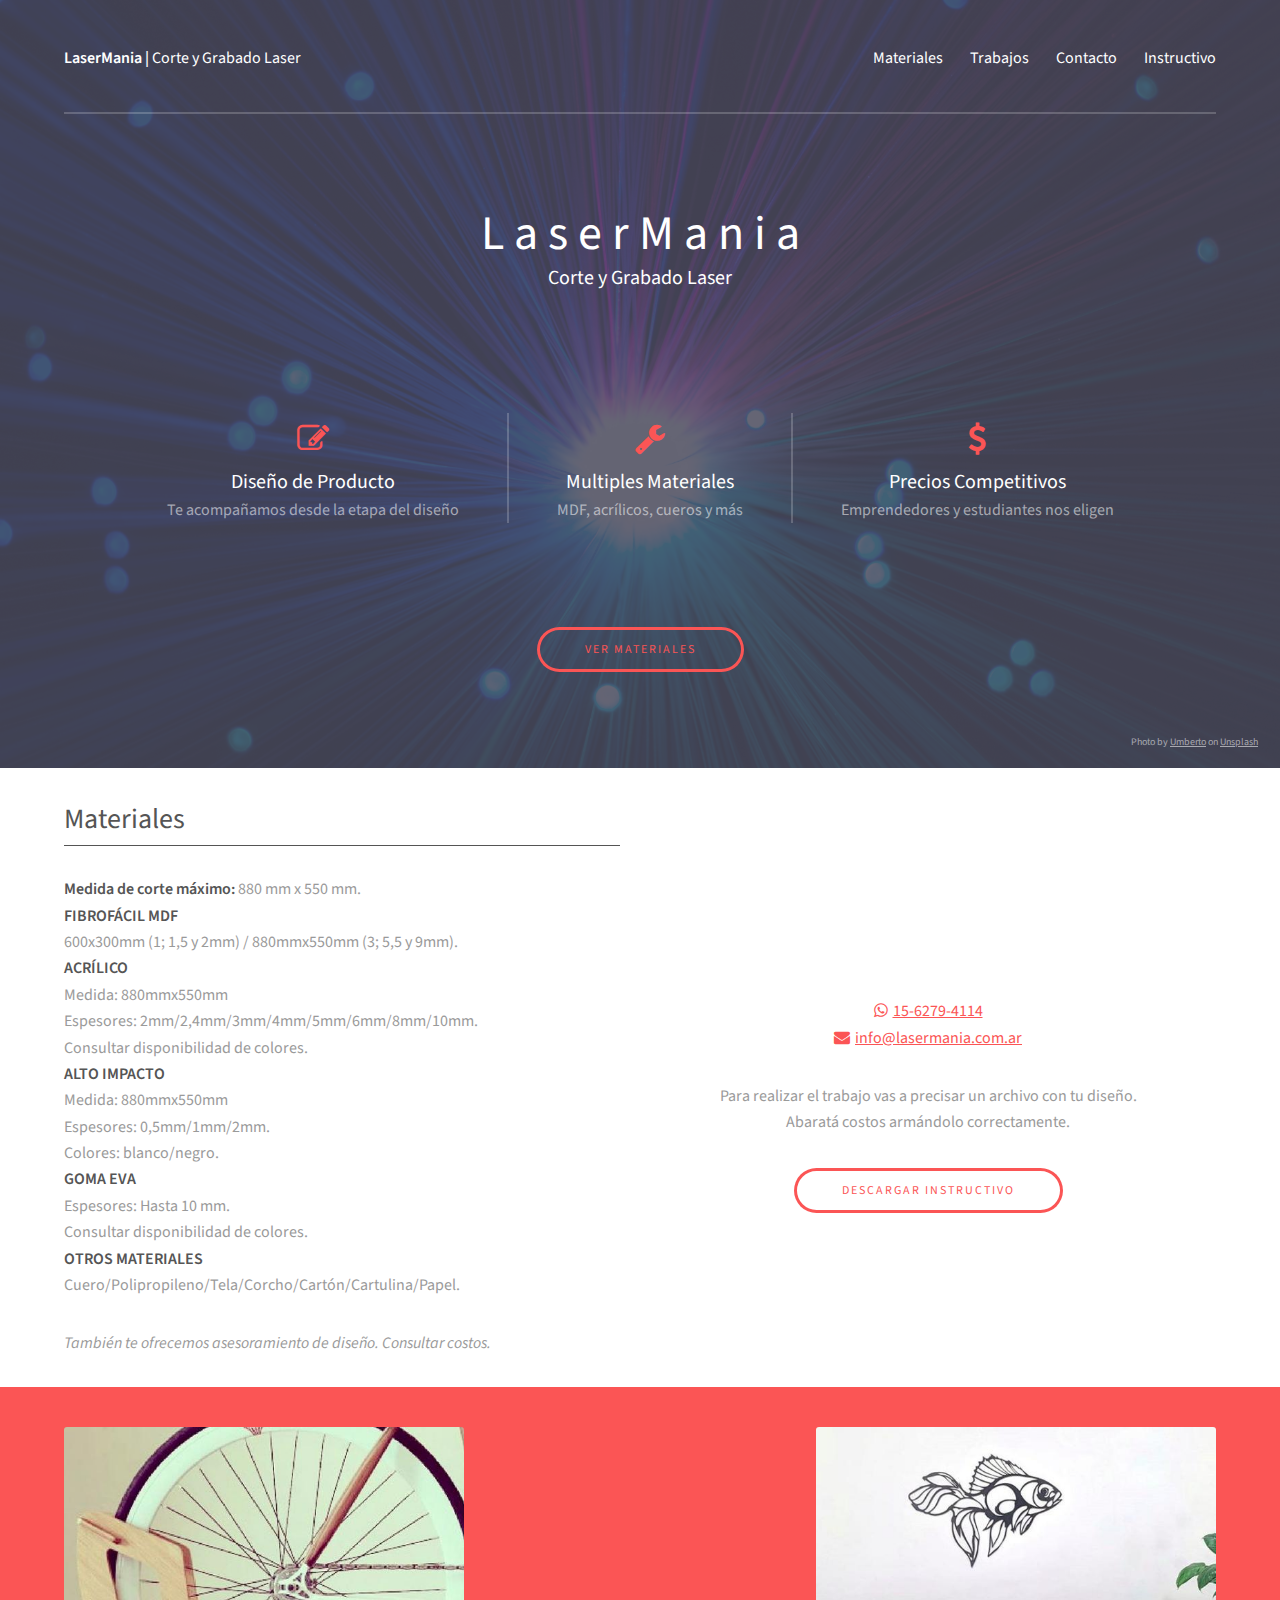
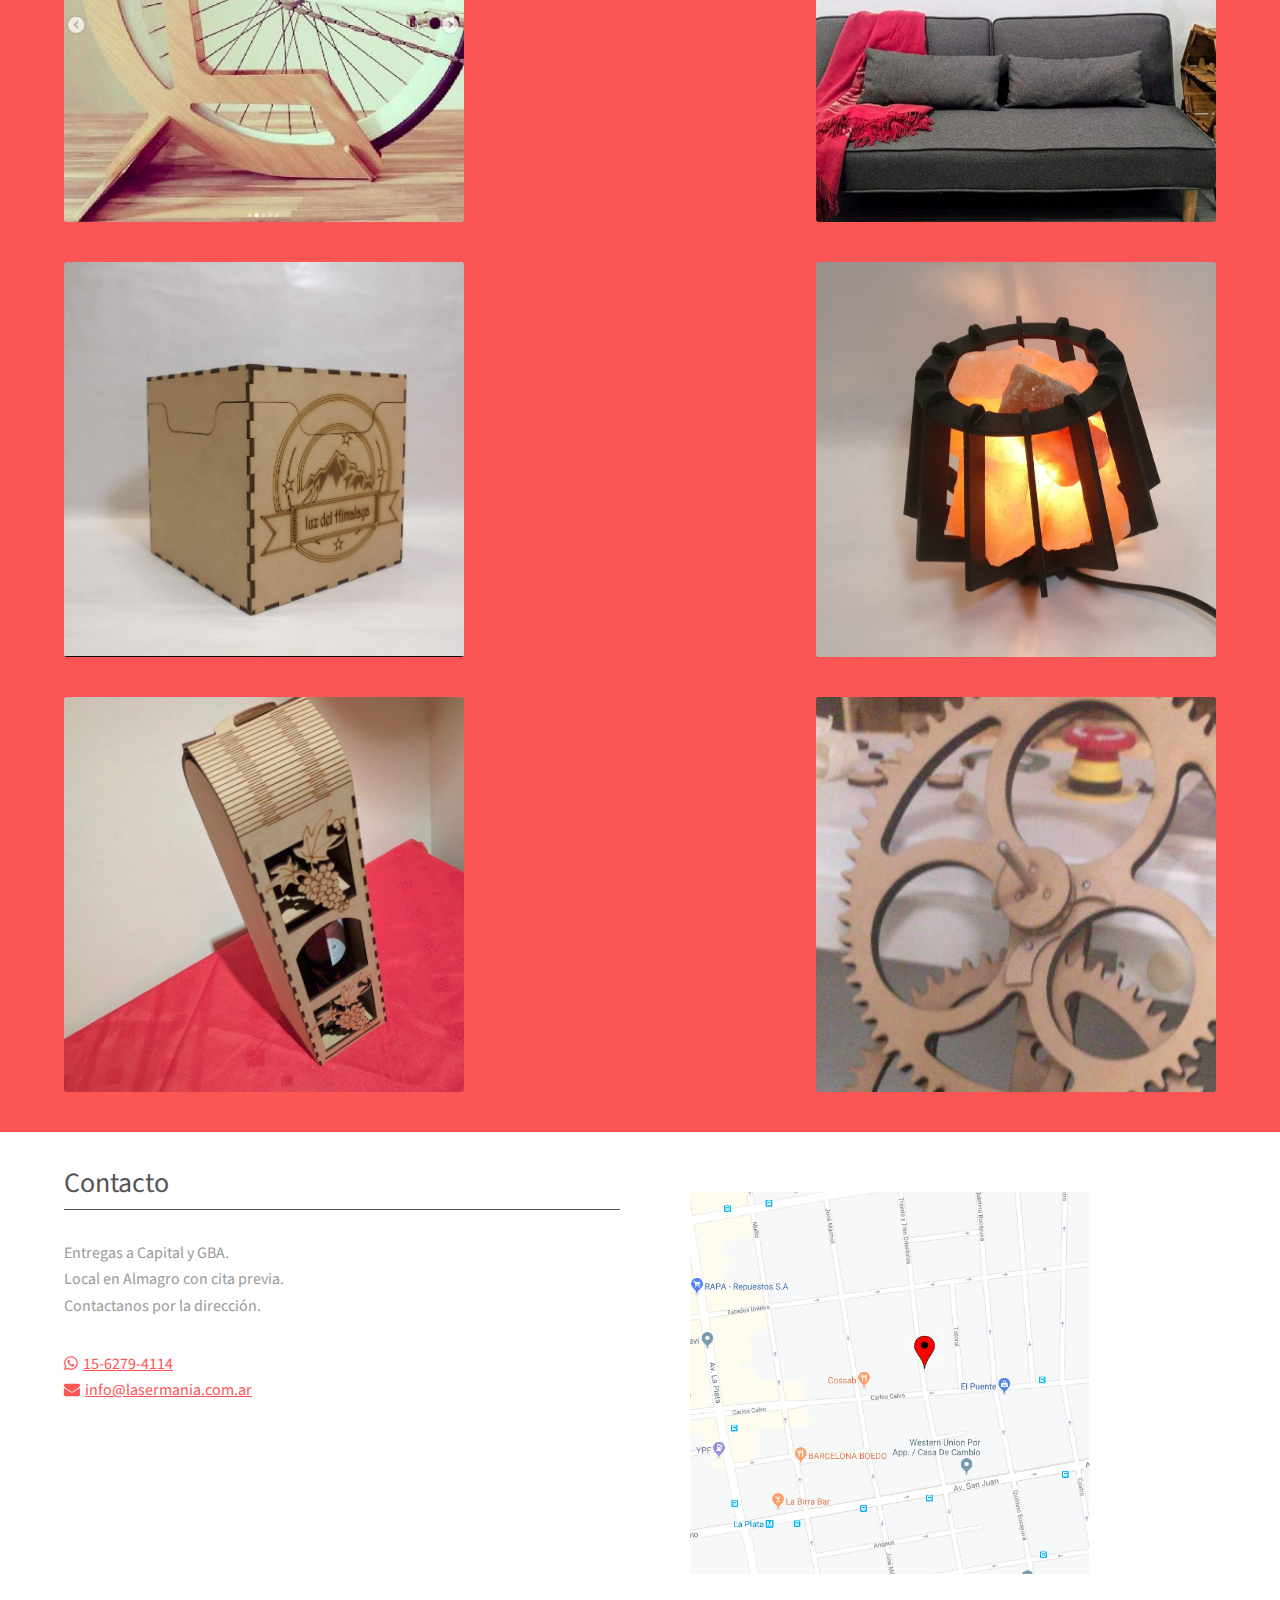
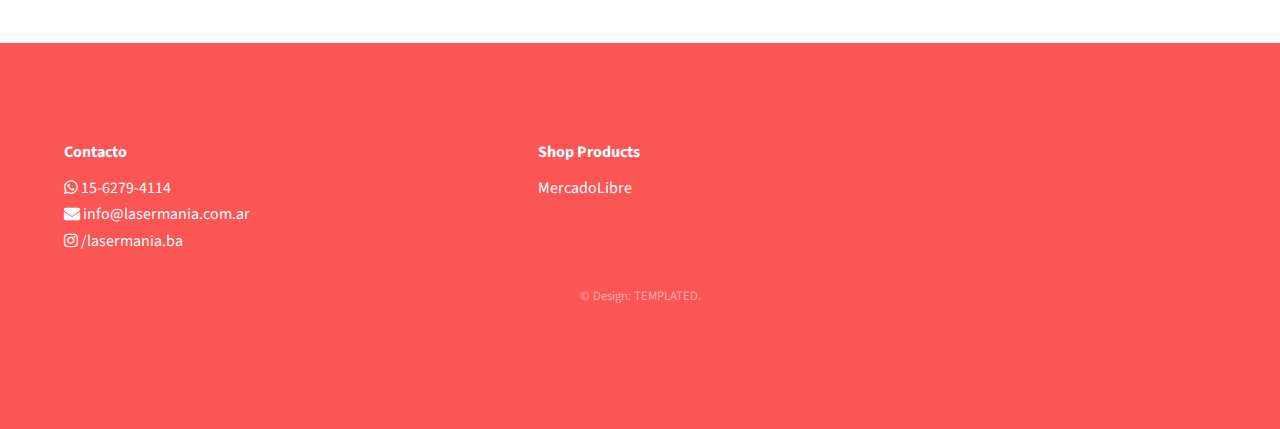
==== commit cfb9feef: "Add contact info to materials section" ====
--- a/index.html
+++ b/index.html
@@ -90,6 +90,15 @@
 						</article>
 						<article>
 							<div class="download-instructions">
+								<p>
+									<div class="contact-info">
+										<span class="fa fa-whatsapp"></span> <a href="https://wa.me/5491162794114">15-6279-4114</a>
+									</div>
+
+									<div class="contact-info">
+										<span class="fa fa-envelope"></span> <a href="mailto:info@lasermania.com.ar">info@lasermania.com.ar</a>
+									</div>
+								</p>
 								<p>Para realizar el trabajo vas a precisar un archivo con tu diseño. <br/> Abaratá costos armándolo correctamente.</p>
 								<footer>
 									<a href="assets/instructions.pdf" target="blank" class="button">Descargar Instructivo</a>
--- a/assets/css/main.css
+++ b/assets/css/main.css
@@ -3226,7 +3226,7 @@
 	}
 }
 
-#contact .fa {
+.contact-info .fa {
 	color: #fb5555;
 	margin-right: 2px;
 }
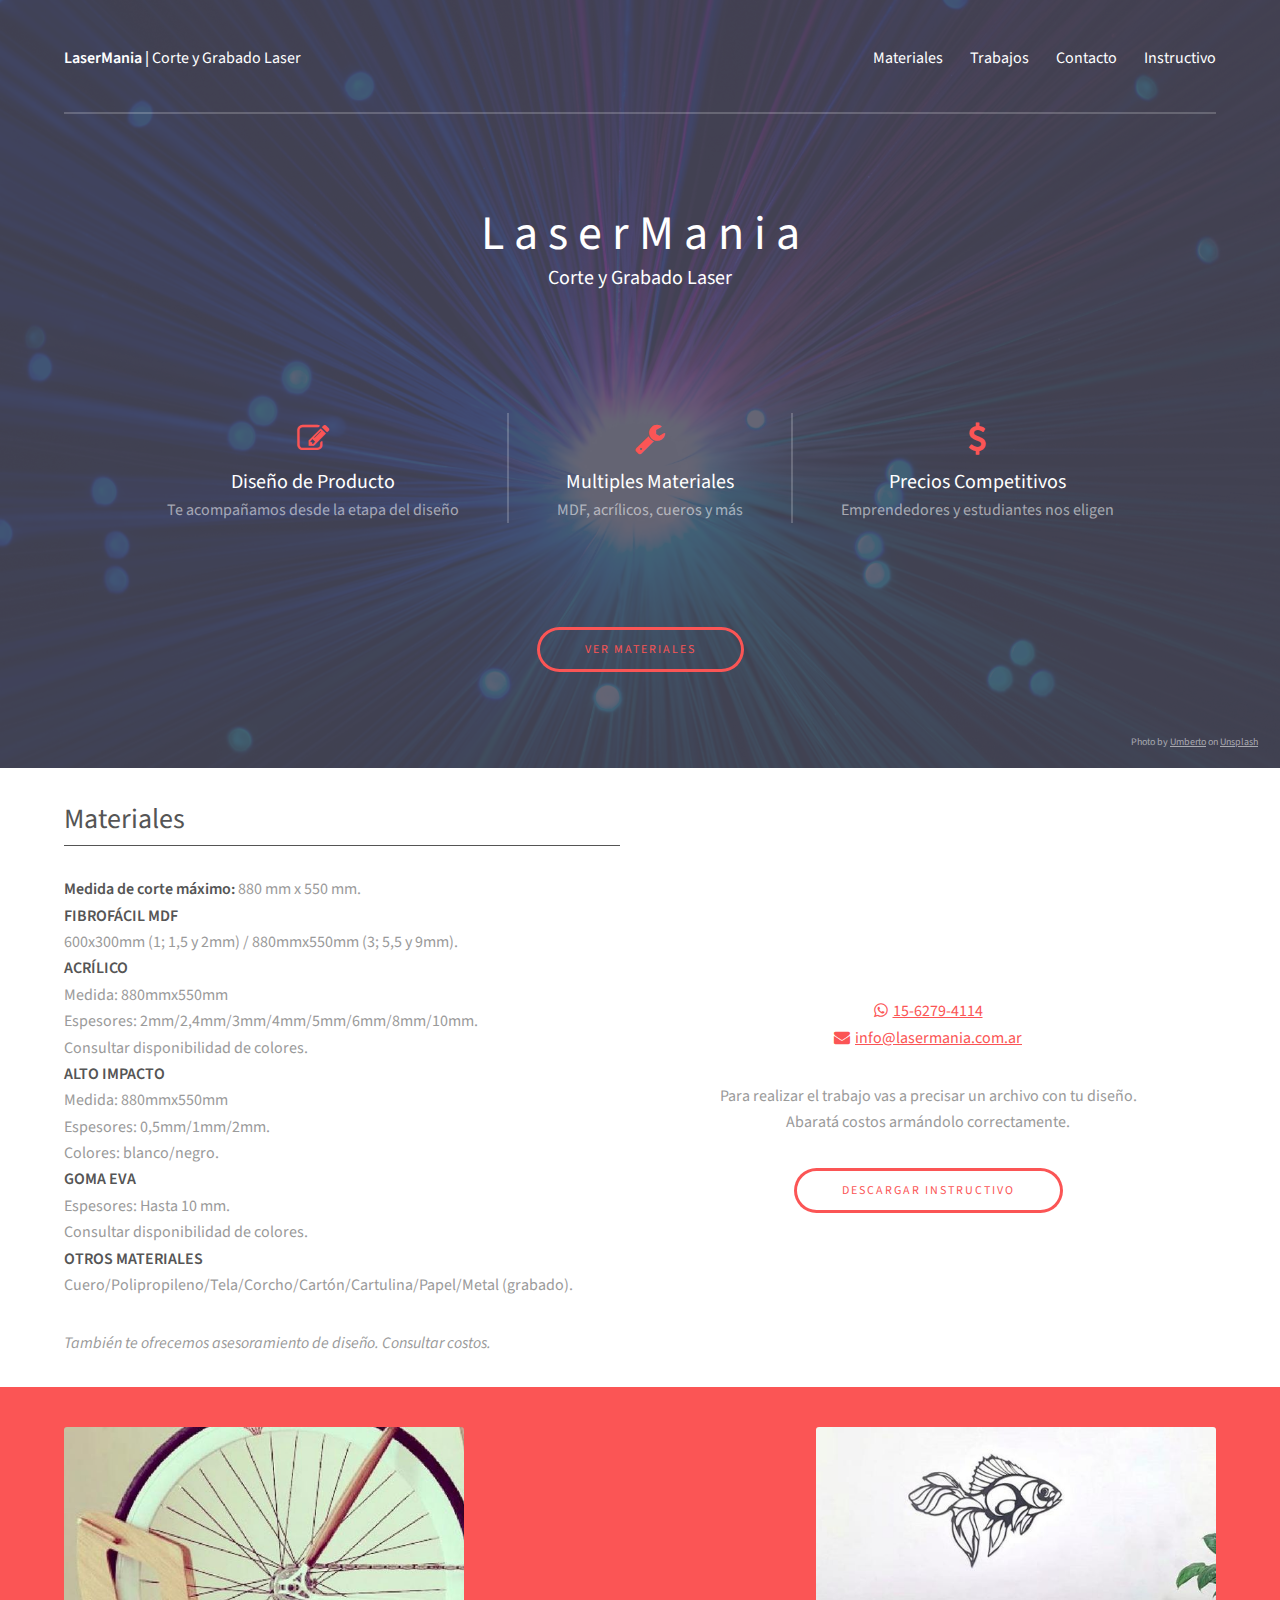
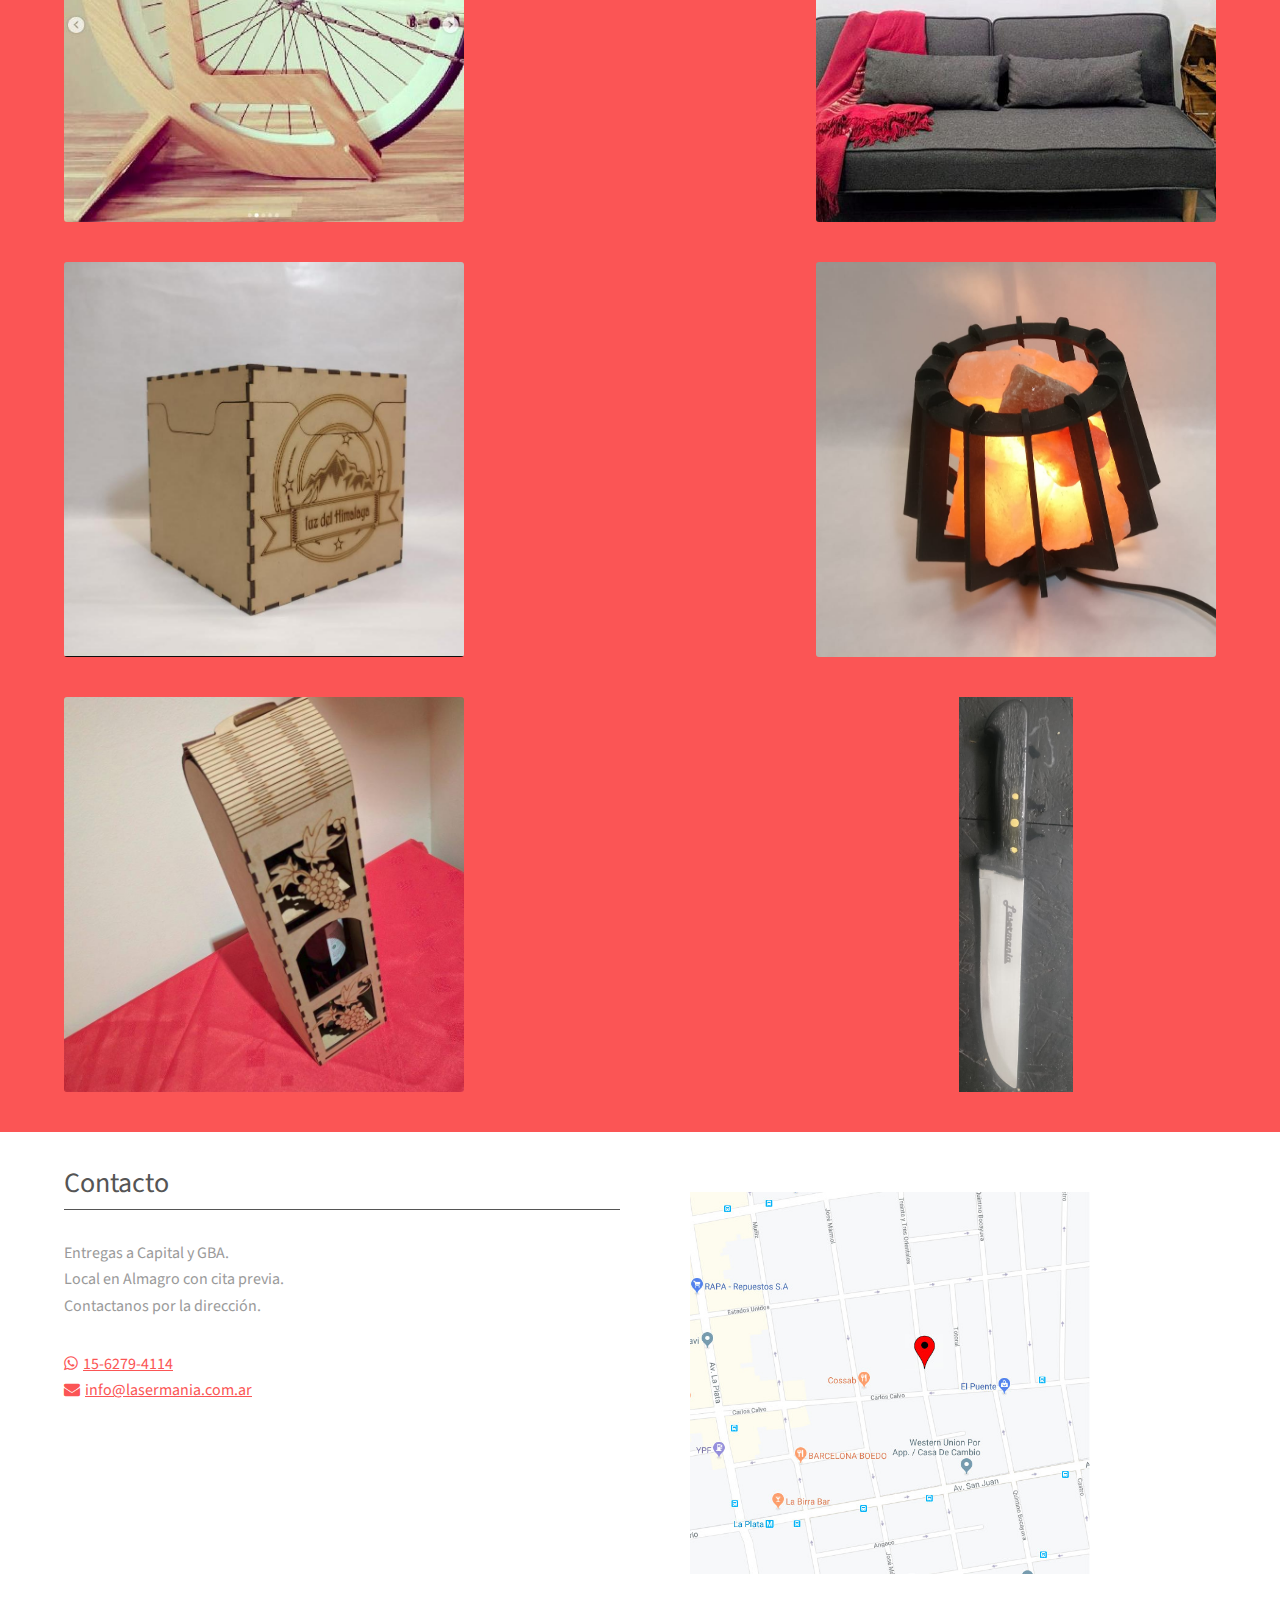
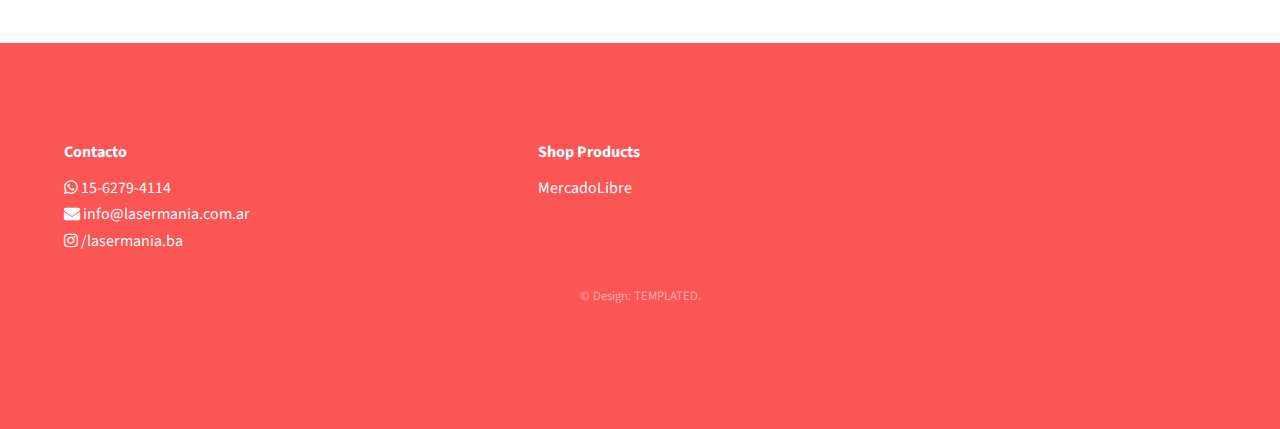
==== commit 32a65e42: "Grabado laser en metal" ====
--- a/index.html
+++ b/index.html
@@ -84,7 +84,7 @@
 							Espesores: Hasta 10 mm. <br/>
 							Consultar disponibilidad de colores. <br/>
 							<b>OTROS MATERIALES</b> <br/>
-							Cuero/Polipropileno/Tela/Corcho/Cartón/Cartulina/Papel. <br/>
+							Cuero/Polipropileno/Tela/Corcho/Cartón/Cartulina/Papel/Metal (grabado). <br/>
 							</p>
 							<i>También te ofrecemos asesoramiento de diseño. Consultar costos.</i>
 						</article>
@@ -138,8 +138,8 @@
 						</div>
 						<div class="work-sample">
 							<div class="mesh"></div>
-							<p class="description">Diseño y Corte laser MDF</p>
-							<img src="images/engranajes.jpg" alt="Engranajes cortados con máquina láser">
+							<p class="description">Grabado láser en metal</p>
+							<img src="images/grabado-metal.jpeg" alt="Cuchillo grabado con máquina láser">
 						</div>
 					</div>
 				</div>
@@ -208,4 +208,4 @@
 			<script src="assets/js/main.js"></script>
 
 	</body>
-</html>+</html>
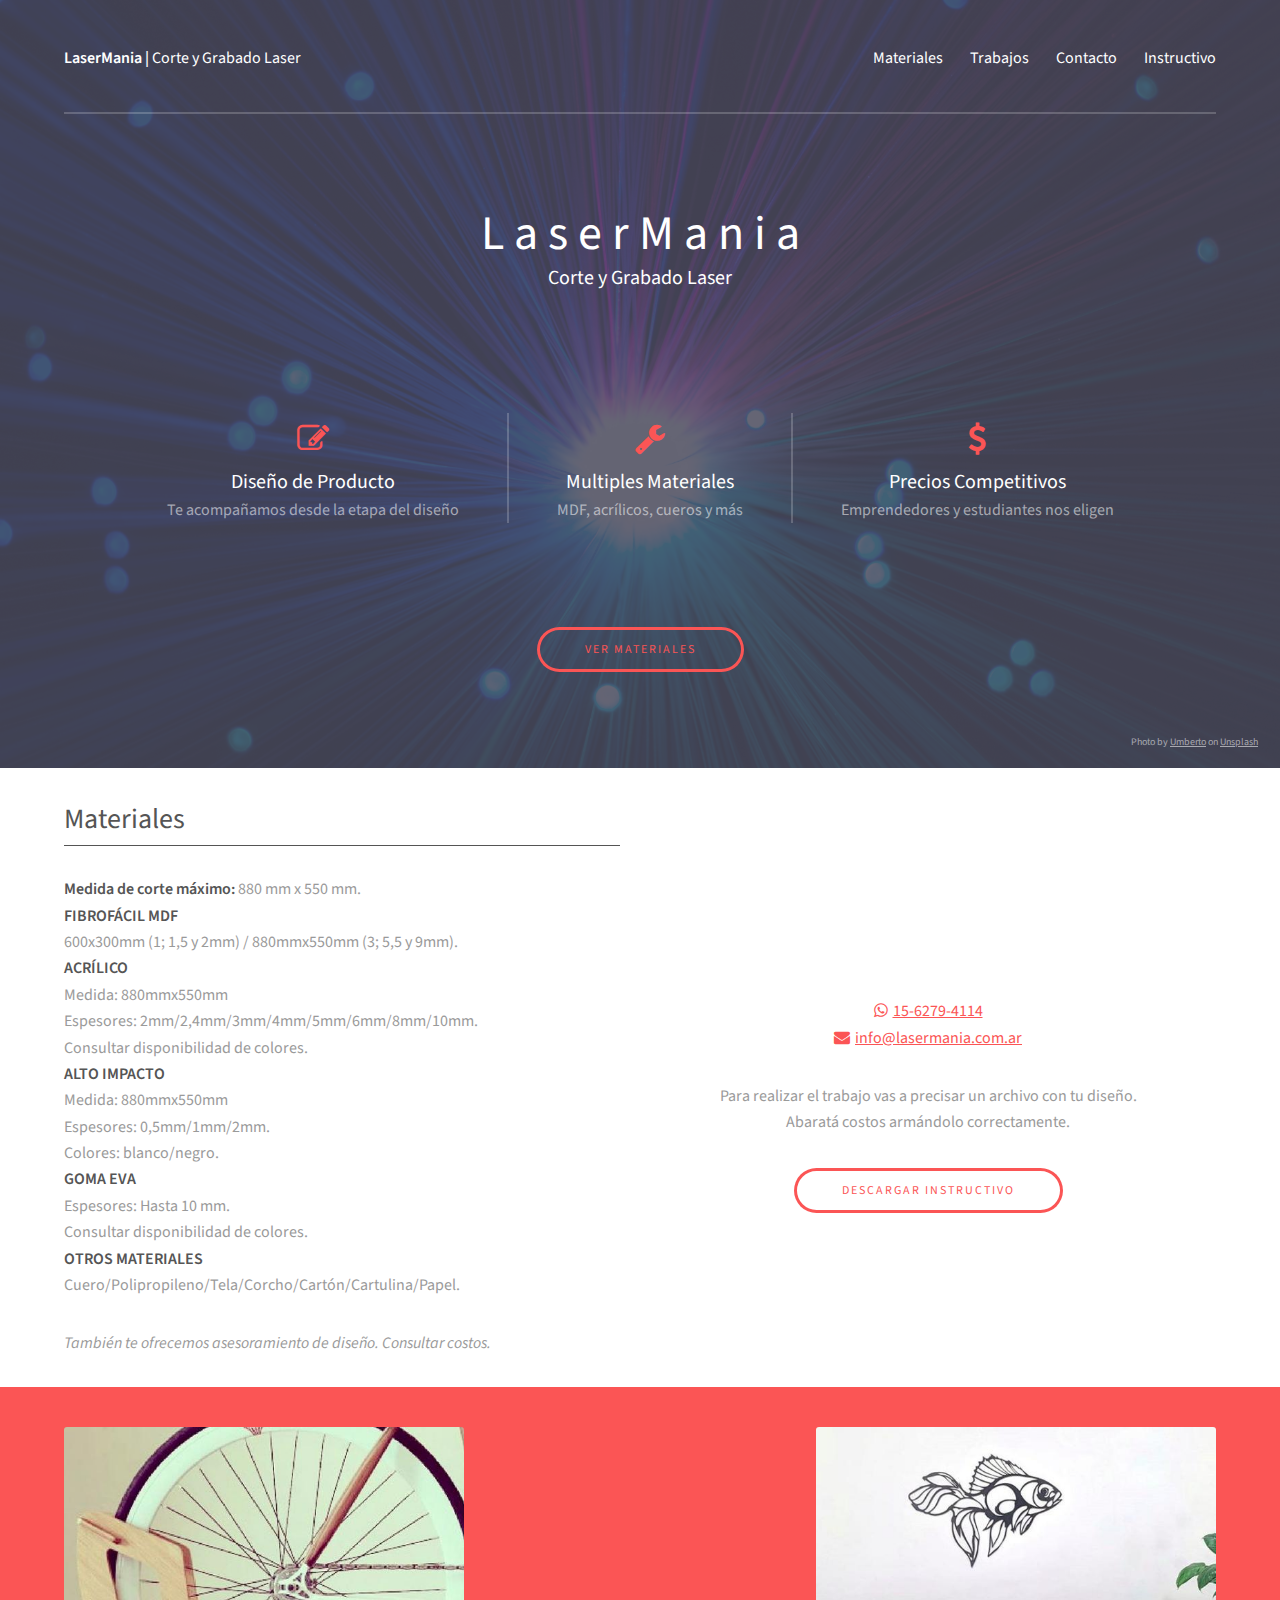
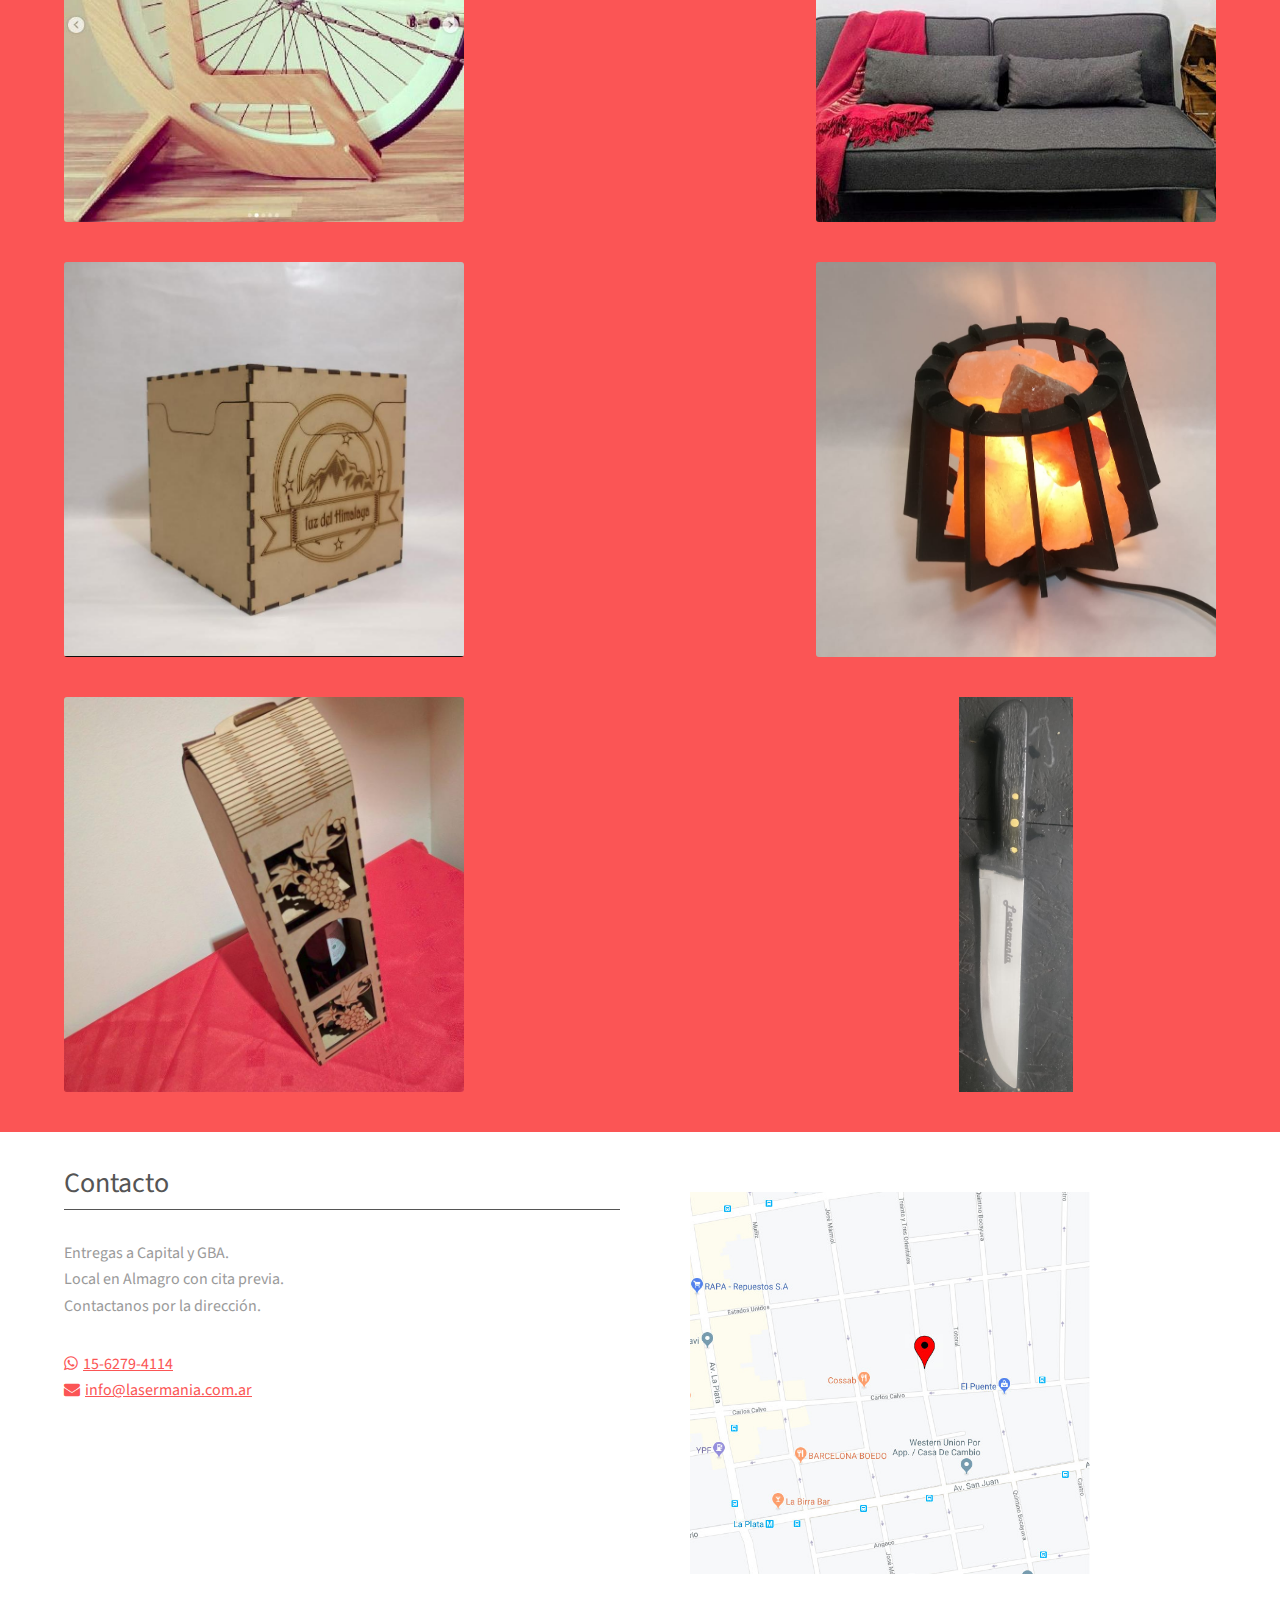
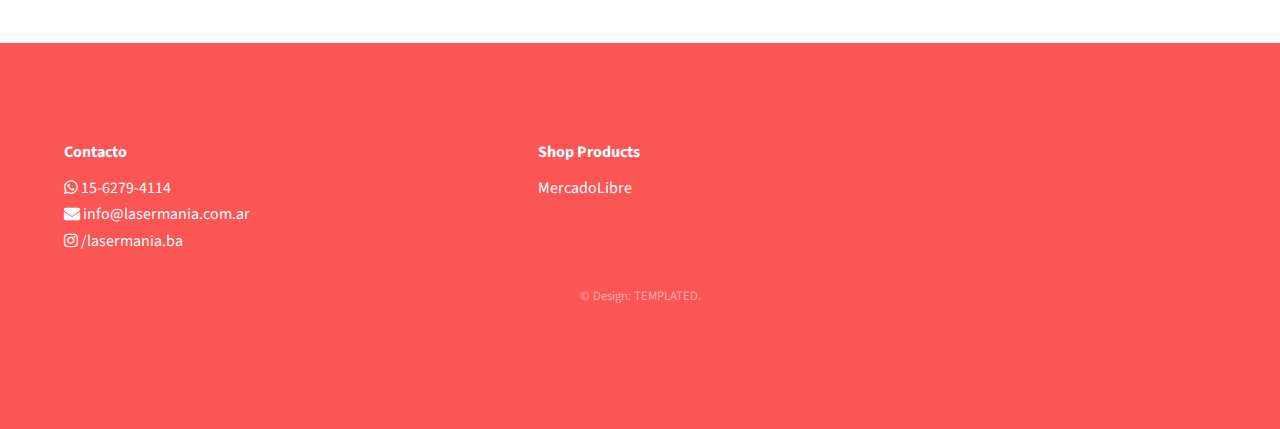
==== commit 16220c3f: "Update index.html" ====
--- a/index.html
+++ b/index.html
@@ -84,7 +84,7 @@
 							Espesores: Hasta 10 mm. <br/>
 							Consultar disponibilidad de colores. <br/>
 							<b>OTROS MATERIALES</b> <br/>
-							Cuero/Polipropileno/Tela/Corcho/Cartón/Cartulina/Papel/Metal (grabado). <br/>
+							Cuero/Polipropileno/Tela/Corcho/Cartón/Cartulina/Papel. <br/>
 							</p>
 							<i>También te ofrecemos asesoramiento de diseño. Consultar costos.</i>
 						</article>
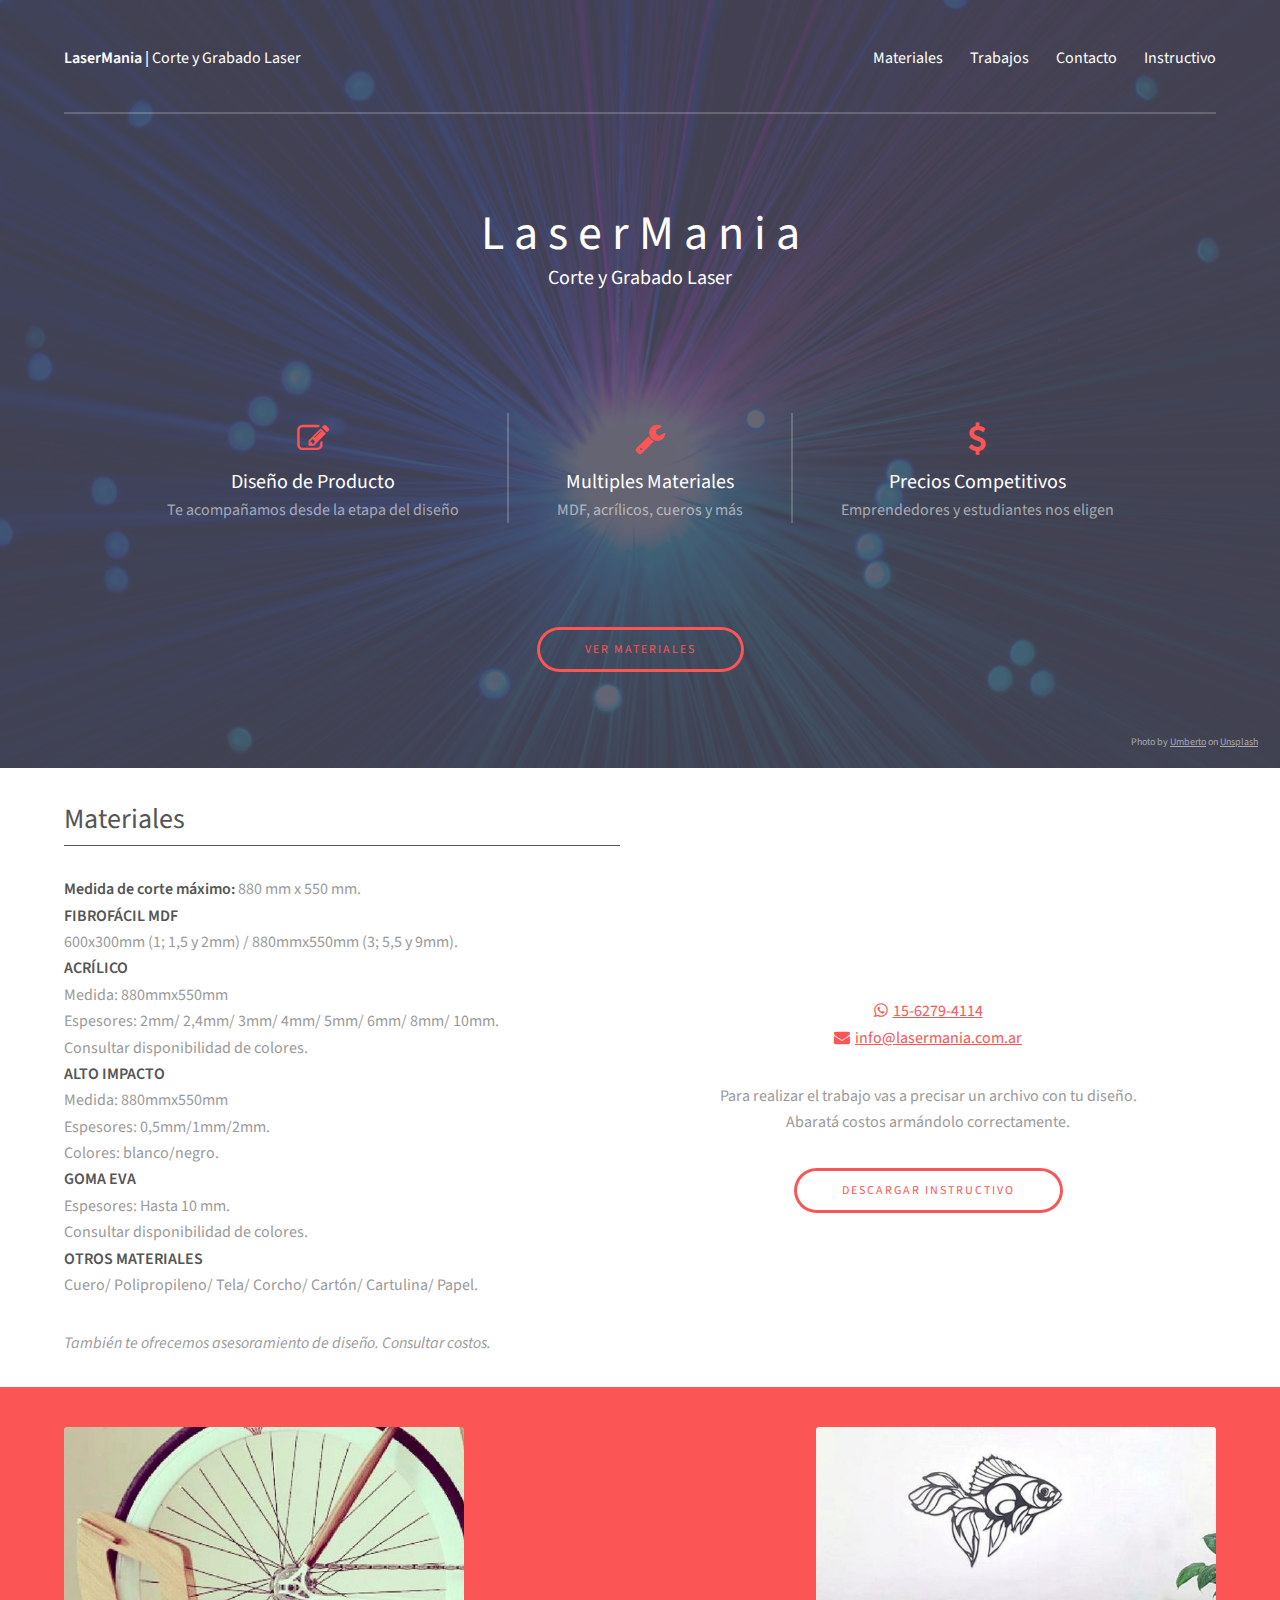
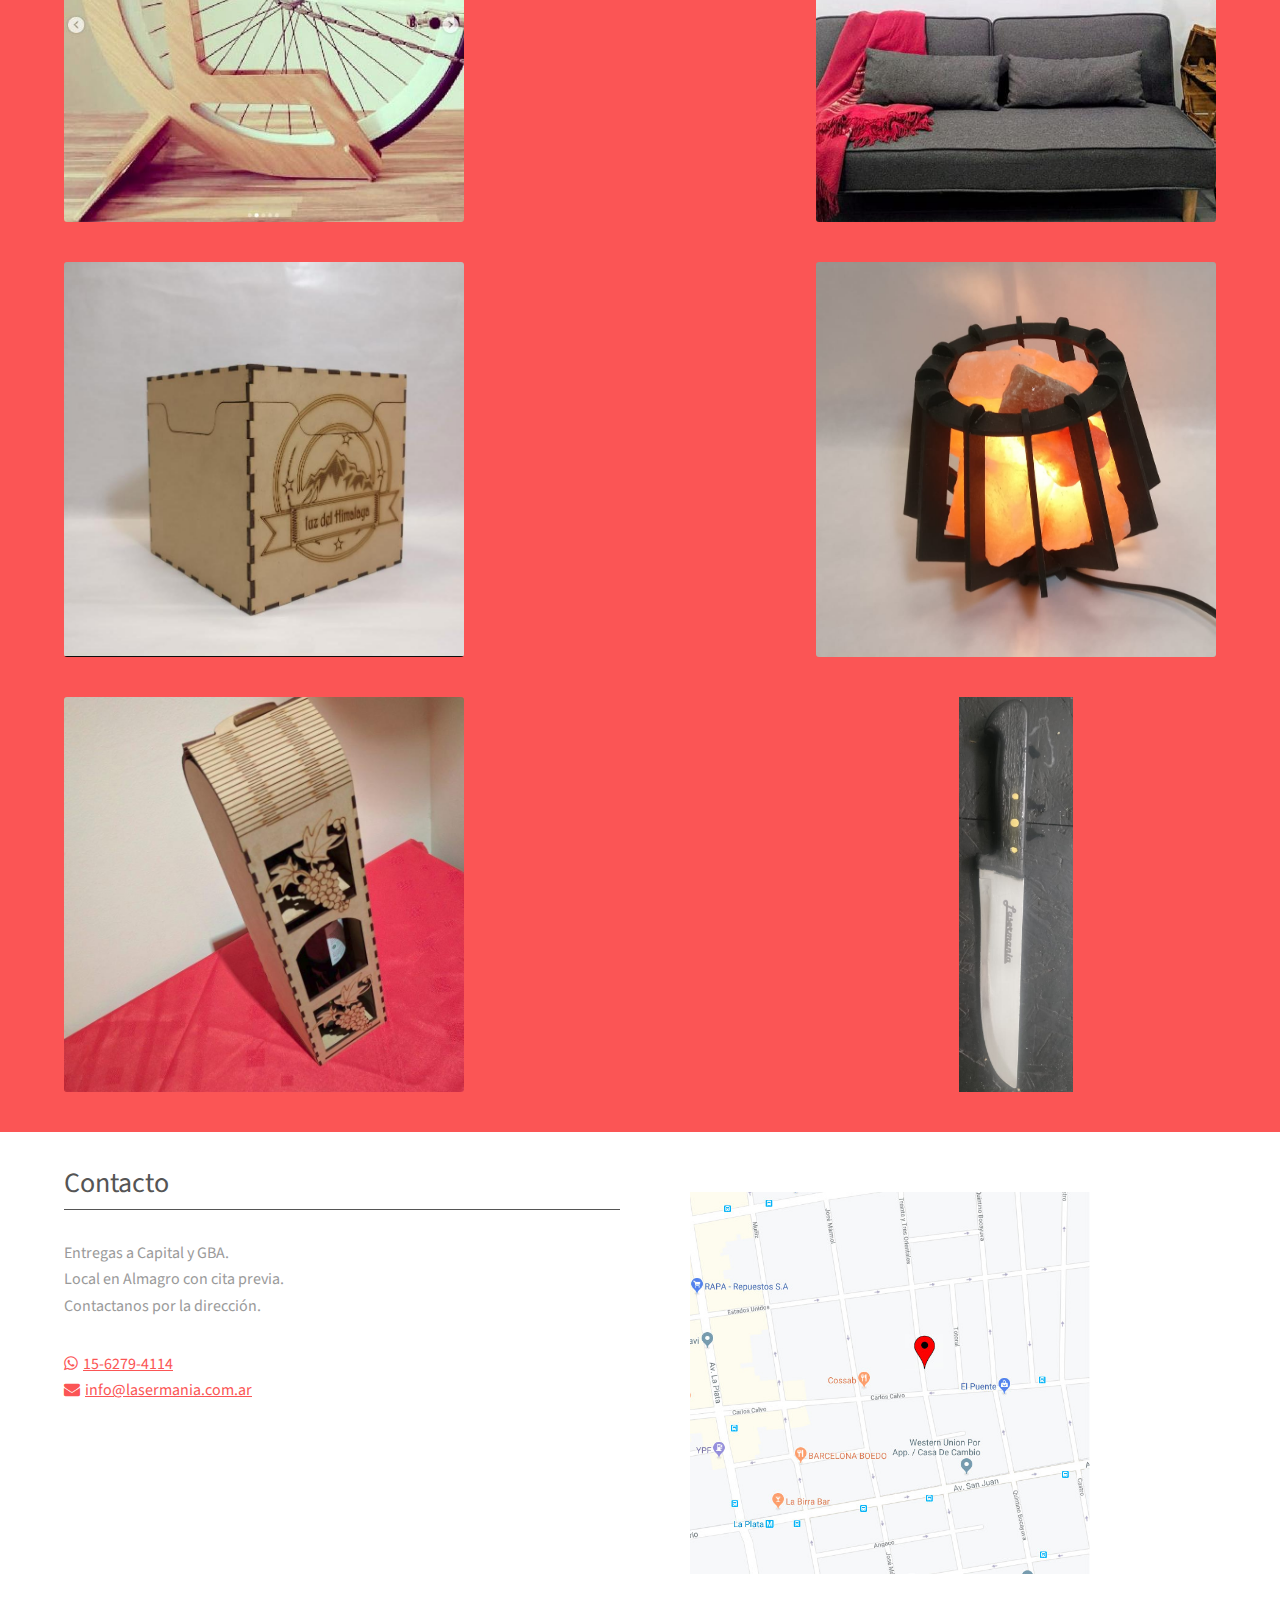
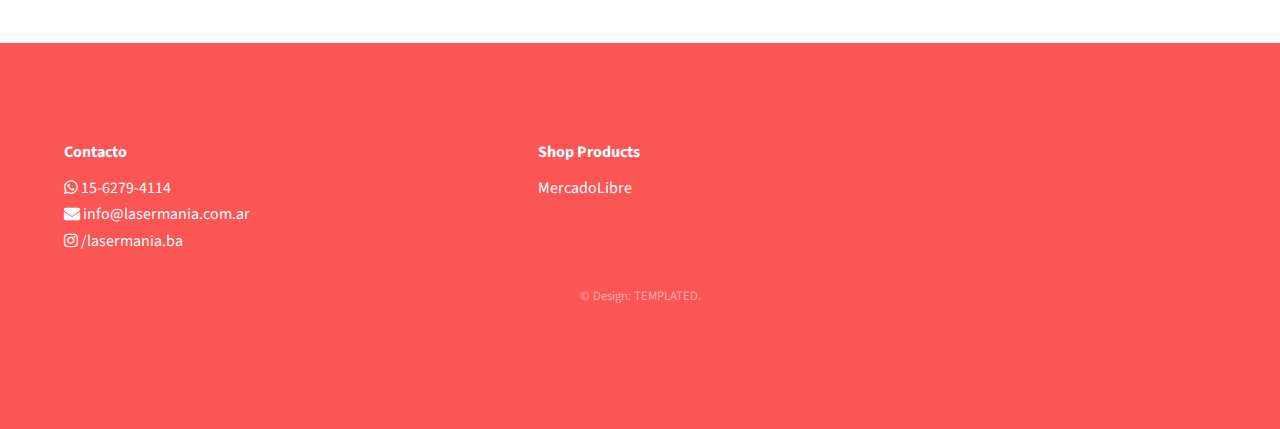
==== commit e6846f49: "Reponsive view fixes" ====
--- a/index.html
+++ b/index.html
@@ -74,7 +74,7 @@
 							600x300mm (1; 1,5 y 2mm) / 880mmx550mm (3; 5,5 y 9mm). <br/>
 							<b>ACRÍLICO</b> <br/>
 							Medida: 880mmx550mm <br/>
-							Espesores: 2mm/2,4mm/3mm/4mm/5mm/6mm/8mm/10mm. <br/>
+							Espesores: 2mm/ 2,4mm/ 3mm/ 4mm/ 5mm/ 6mm/ 8mm/ 10mm. <br/>
 							Consultar disponibilidad de colores. <br/>
 							<b>ALTO IMPACTO</b> <br/>
 							Medida: 880mmx550mm <br/>
@@ -84,7 +84,7 @@
 							Espesores: Hasta 10 mm. <br/>
 							Consultar disponibilidad de colores. <br/>
 							<b>OTROS MATERIALES</b> <br/>
-							Cuero/Polipropileno/Tela/Corcho/Cartón/Cartulina/Papel. <br/>
+							Cuero/ Polipropileno/ Tela/ Corcho/ Cartón/ Cartulina/ Papel. <br/>
 							</p>
 							<i>También te ofrecemos asesoramiento de diseño. Consultar costos.</i>
 						</article>
--- a/assets/css/main.css
+++ b/assets/css/main.css
@@ -3290,4 +3290,10 @@
 	img.mapa {
 		margin: 30px 50px;
 	}
+}
+
+@media screen and (max-width: 480px) {
+	img.mapa {
+		max-width: 100%;
+	}
 }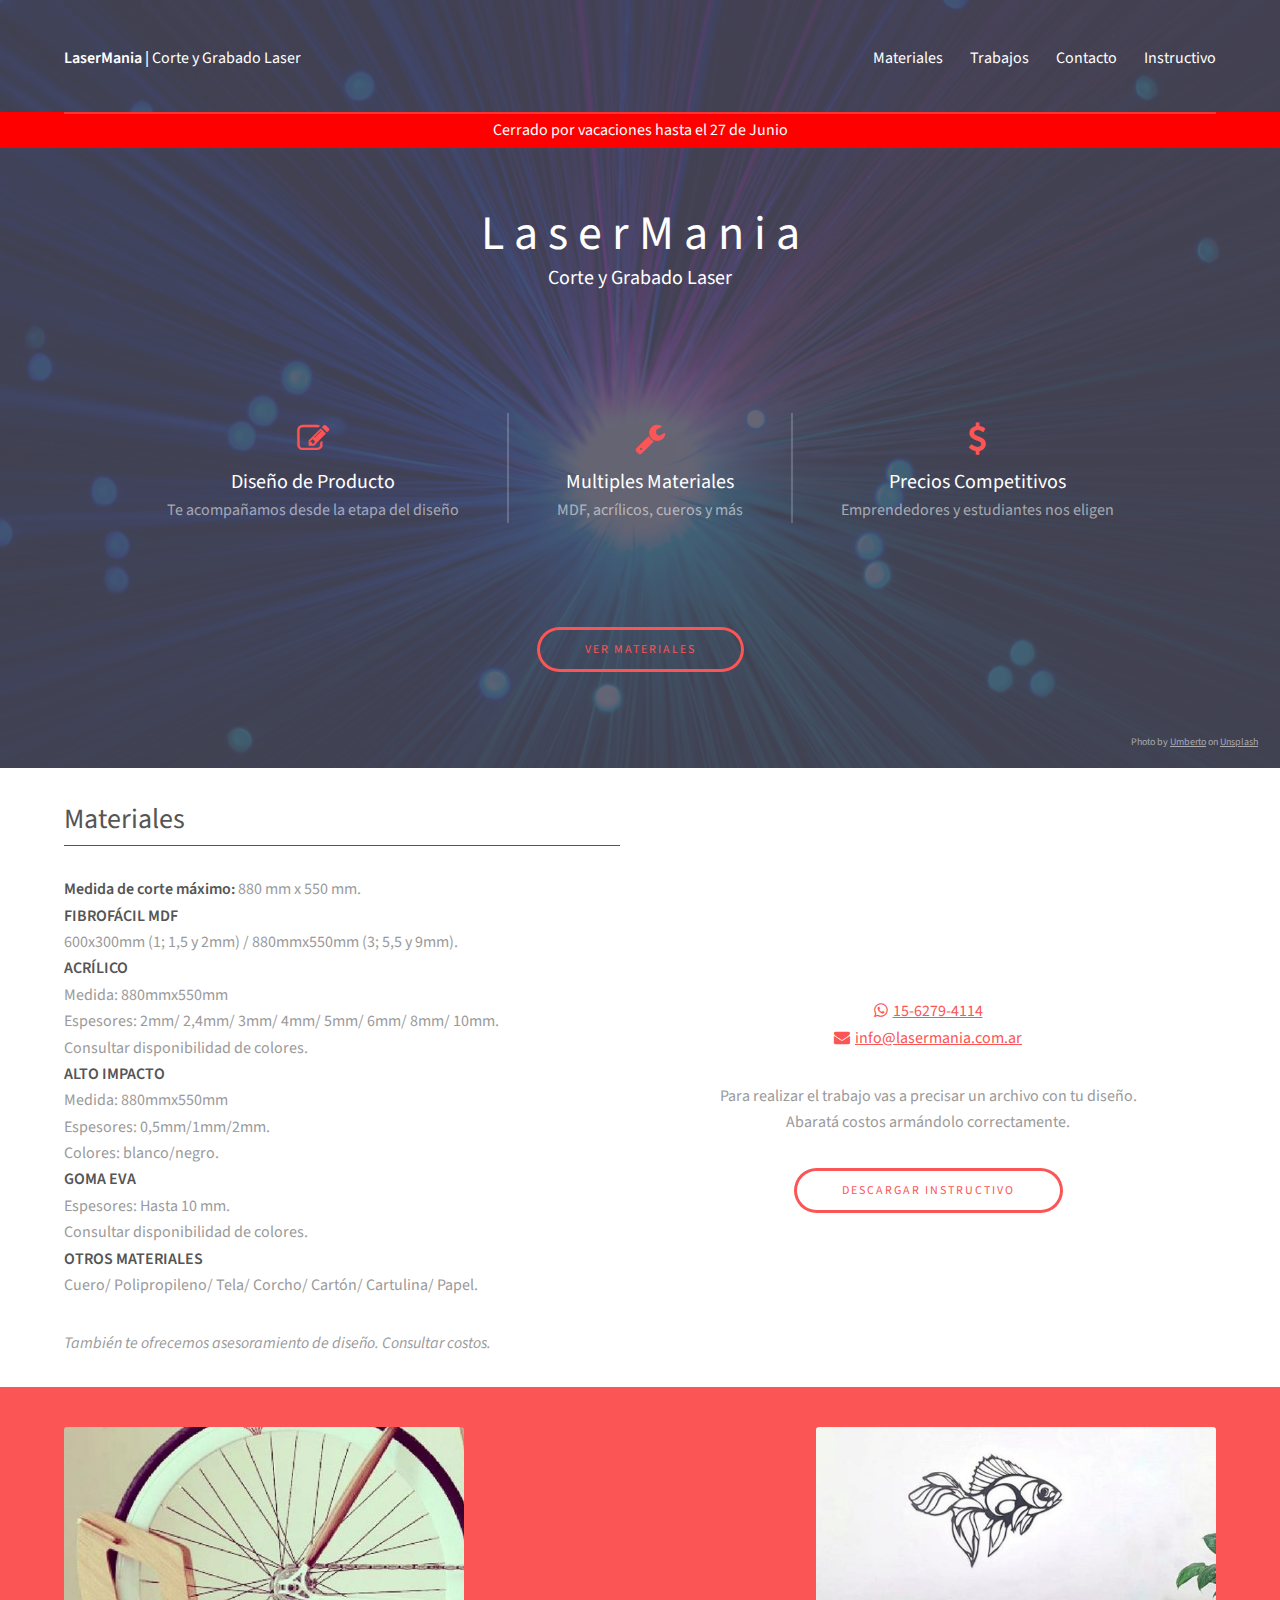
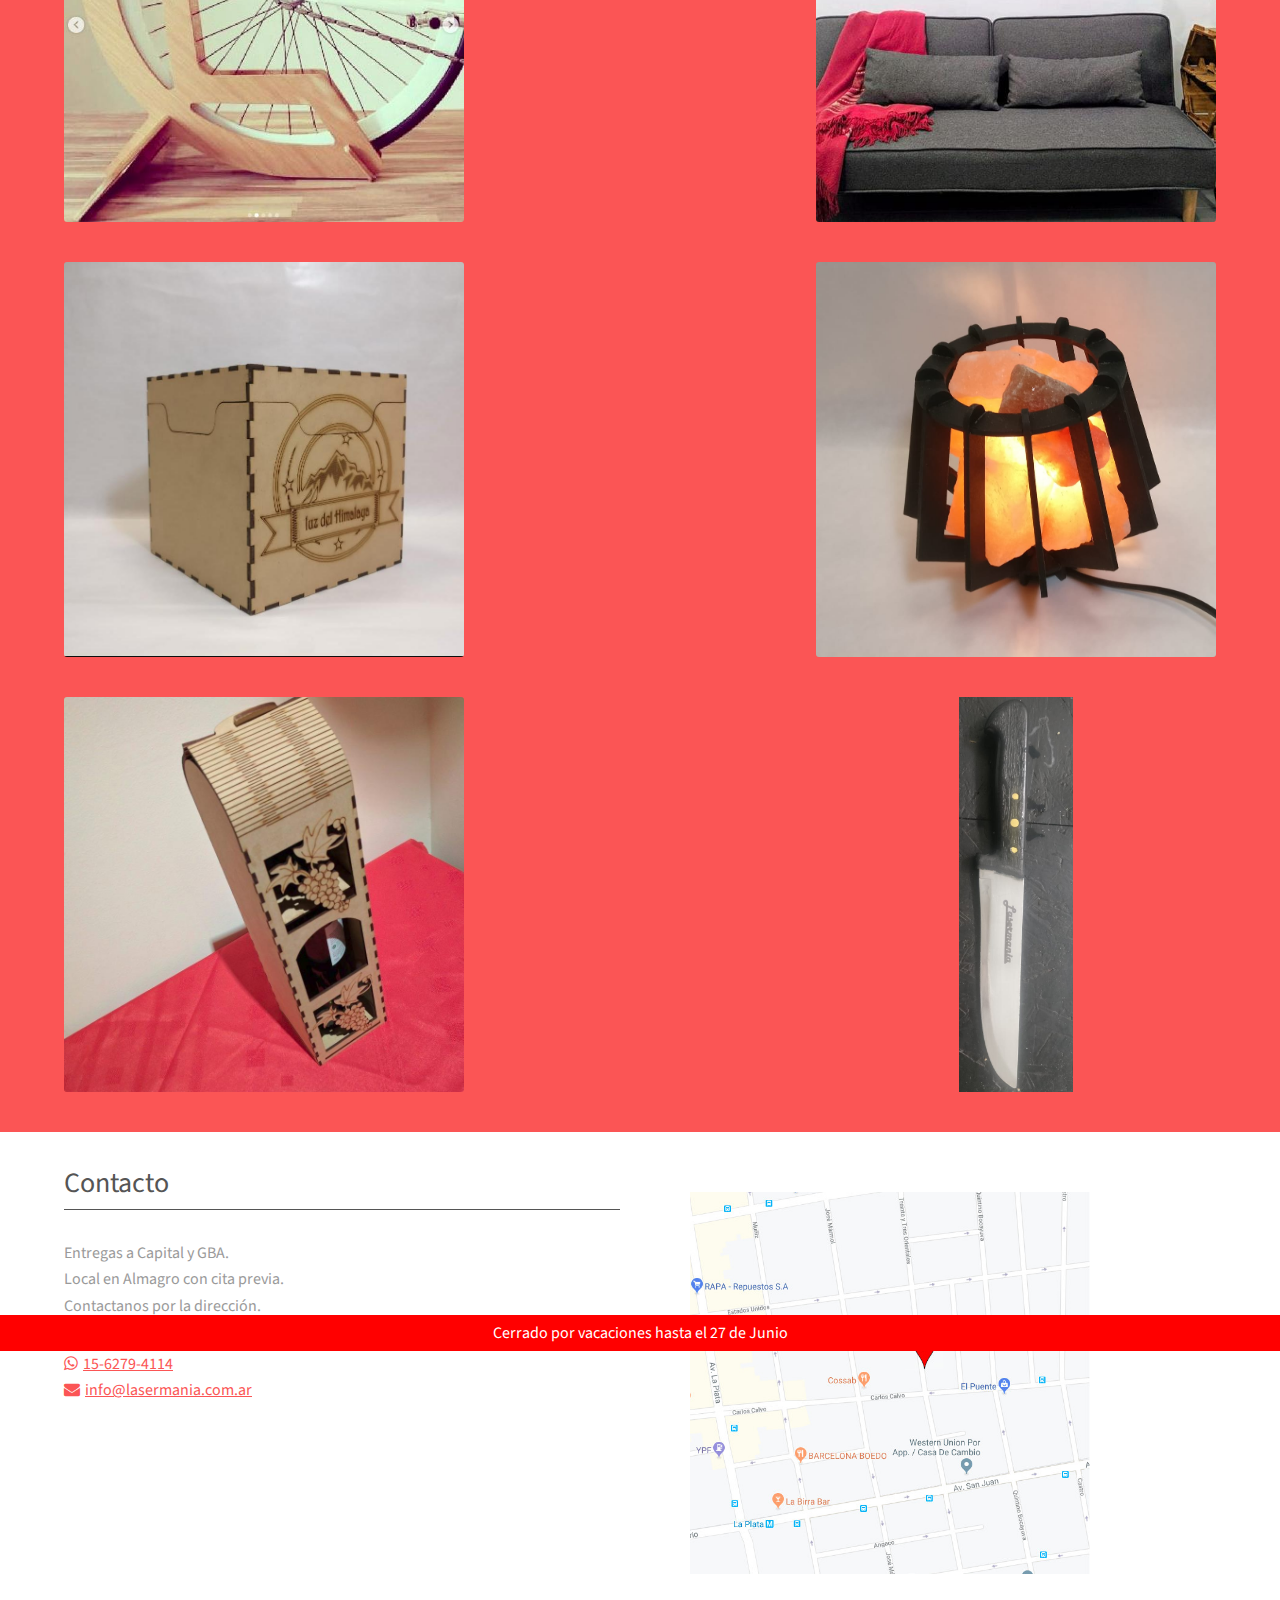
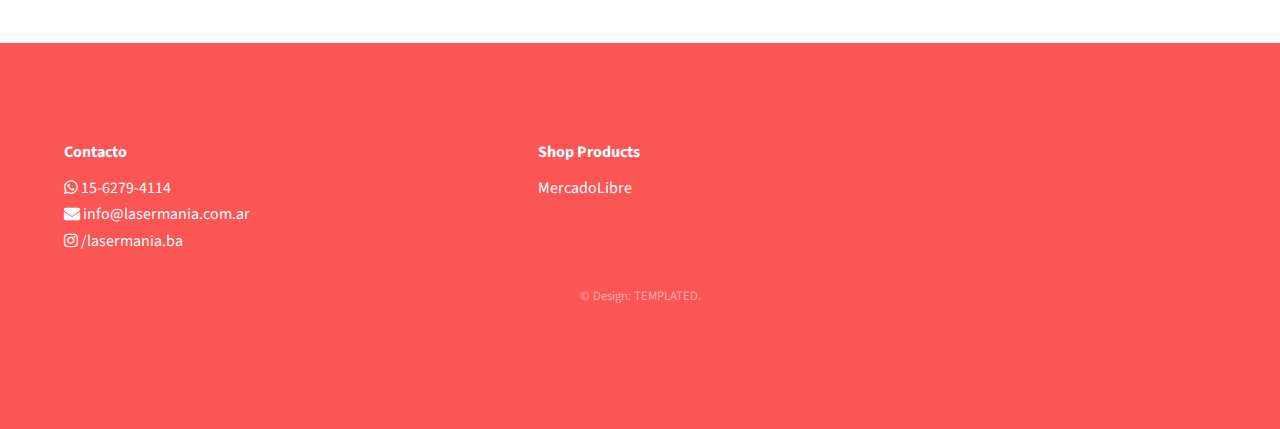
==== commit 0fb08cc9: "add closed sign" ====
--- a/index.html
+++ b/index.html
@@ -25,14 +25,14 @@
 
 		<!-- Banner -->
 			<section id="banner">
+				<div class="closed-sign"> Cerrado por vacaciones hasta el 27 de Junio </div>		
+				
 				<div class="inner">
 					<header>
 						<h1>L a s e r M a n i a</h1>
 						<h3>Corte y Grabado Laser</h3>
 					</header>
-
 					<div class="flex ">
-
 						<div>
 							<span class="icon fa-edit"></span>
 							<h3>Diseño de Producto</h3>
@@ -146,11 +146,14 @@
 			</section>
 			<section id="contact">
 				<div class="inner">
+					<div class="closed-sign"> Cerrado por vacaciones hasta el 27 de Junio </div>		
+					
 					<div class="flex flex-2">
 						<article>
 							<header>
 								<h3>Contacto</h3>
 							</header>
+
 							<p>
 								Entregas a Capital y GBA. <br />
 								Local en Almagro con cita previa. <br />
--- a/assets/css/main.css
+++ b/assets/css/main.css
@@ -3296,4 +3296,23 @@
 	img.mapa {
 		max-width: 100%;
 	}
+
+}	
+
+.closed-sign {
+	background-color: red;
+	position: absolute;
+	left: 0;
+	right: 0;
+	padding: 5px;
+	color: #FFF;
+	text-align: center;
+}
+
+#contact {
+	position: relative;
+}
+
+#contact .inner .closed-sign {
+	top: 183px;
 }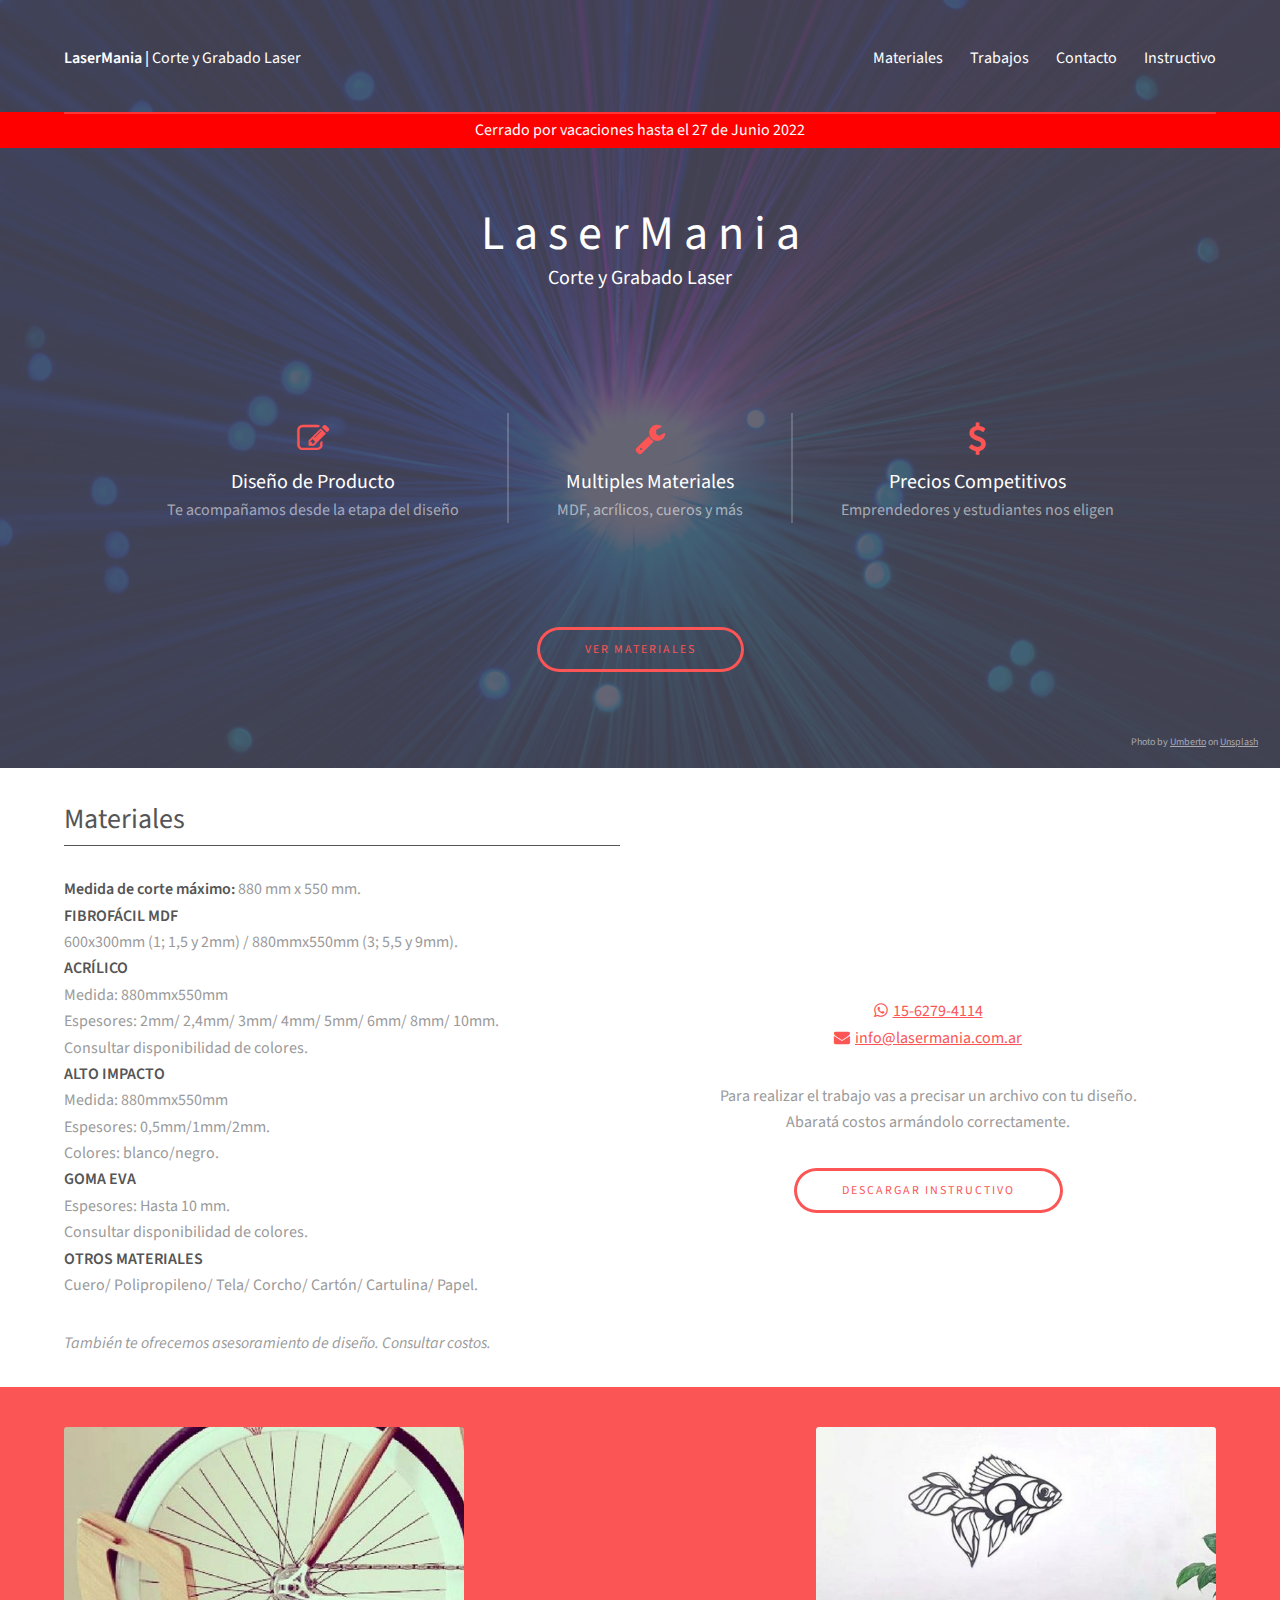
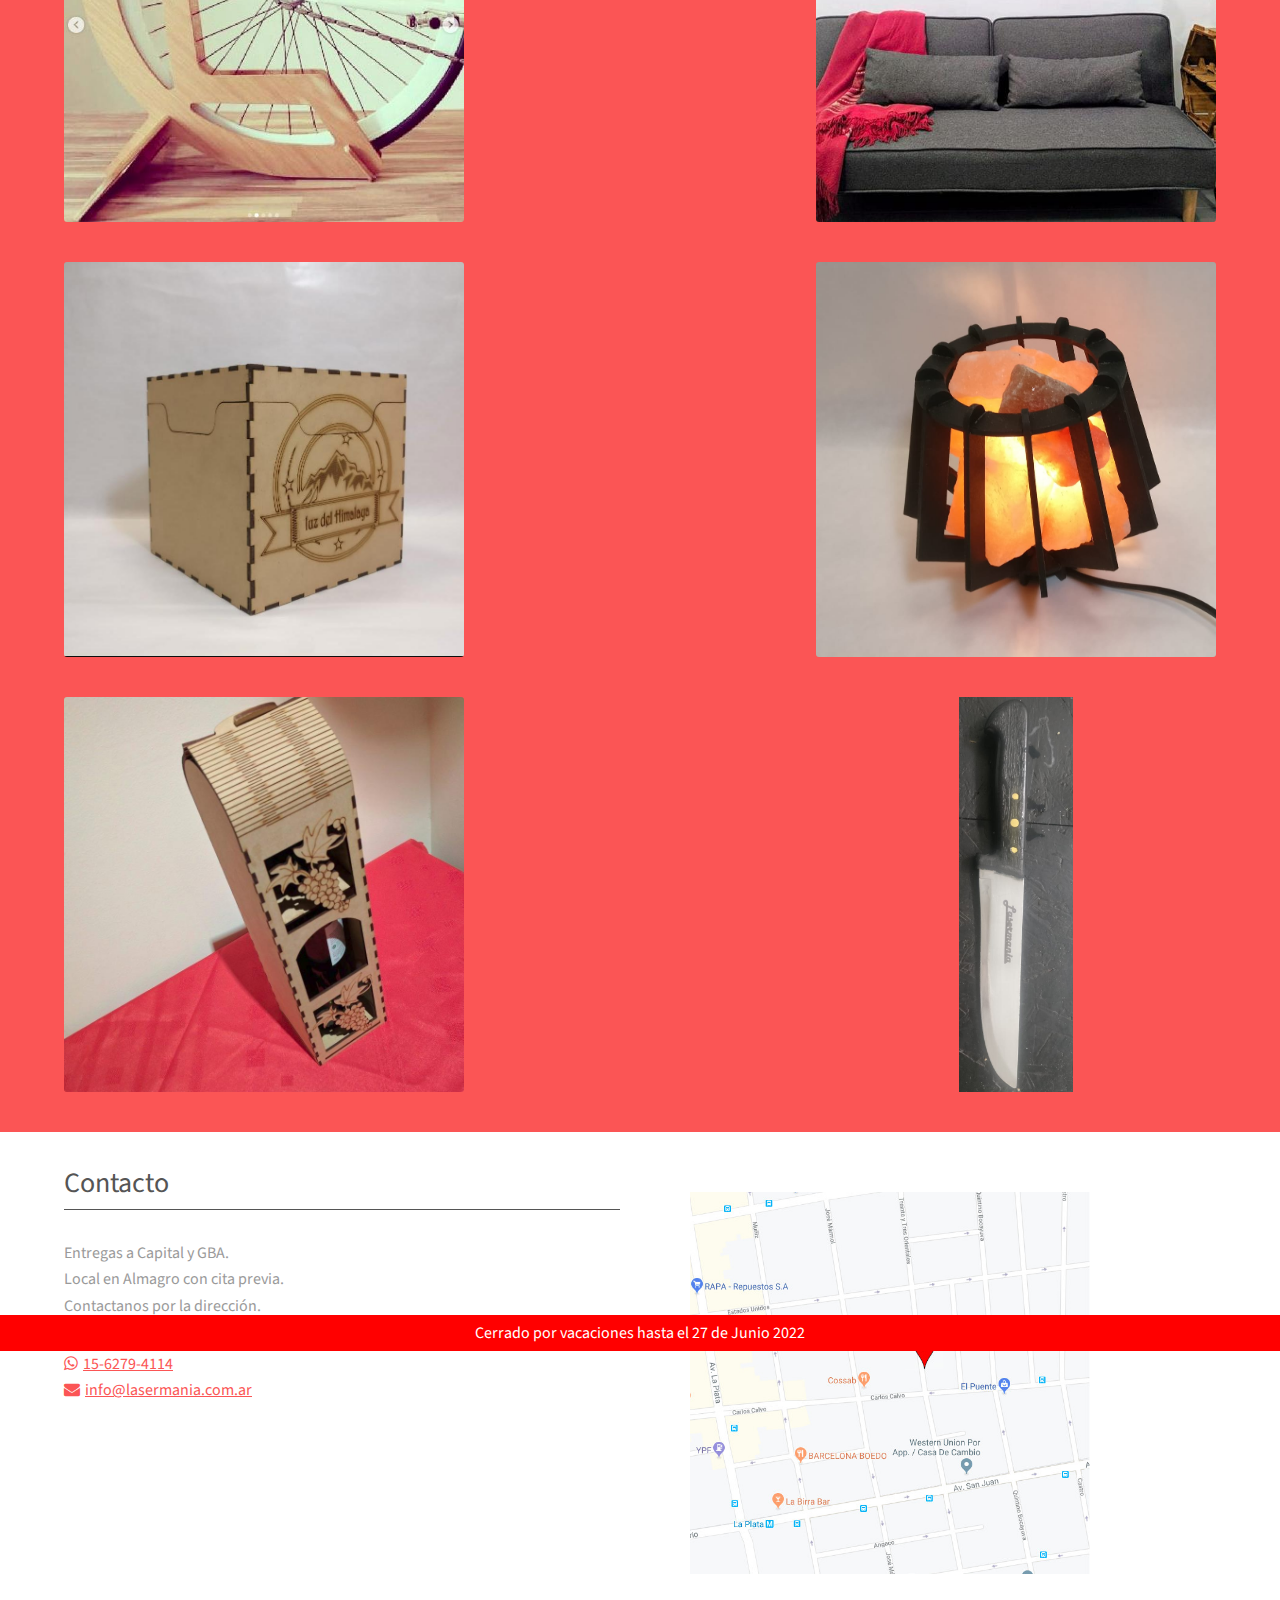
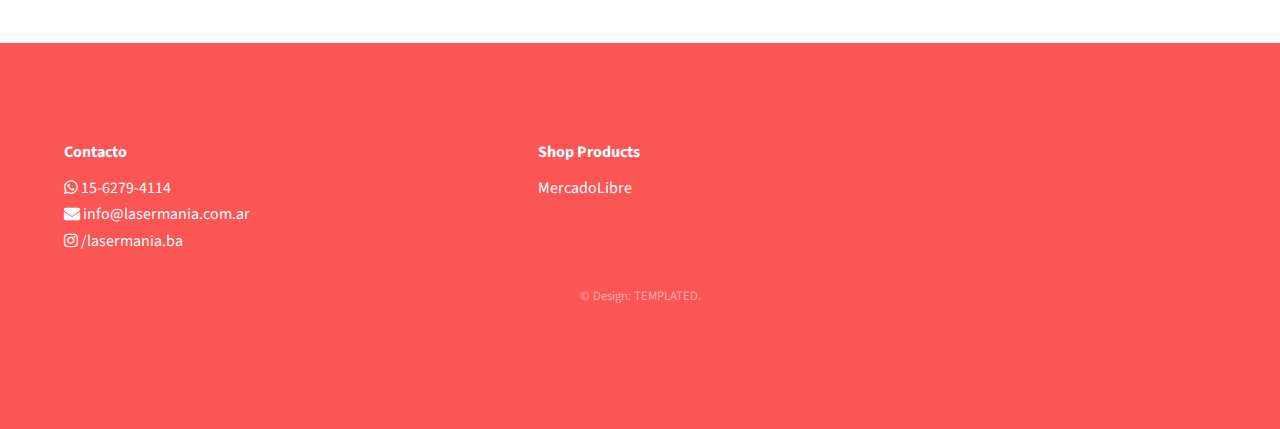
==== commit 538b9afe: "Added close sign" ====
--- a/index.html
+++ b/index.html
@@ -25,7 +25,7 @@
 
 		<!-- Banner -->
 			<section id="banner">
-				<div class="closed-sign"> Cerrado por vacaciones hasta el 27 de Junio </div>		
+				<div class="closed-sign"> Cerrado por vacaciones hasta el 27 de Junio 2022 </div>		
 				
 				<div class="inner">
 					<header>
@@ -146,8 +146,8 @@
 			</section>
 			<section id="contact">
 				<div class="inner">
-					<div class="closed-sign"> Cerrado por vacaciones hasta el 27 de Junio </div>		
-					
+					<div class="closed-sign"> Cerrado por vacaciones hasta el 27 de Junio 2022 </div>		
+
 					<div class="flex flex-2">
 						<article>
 							<header>
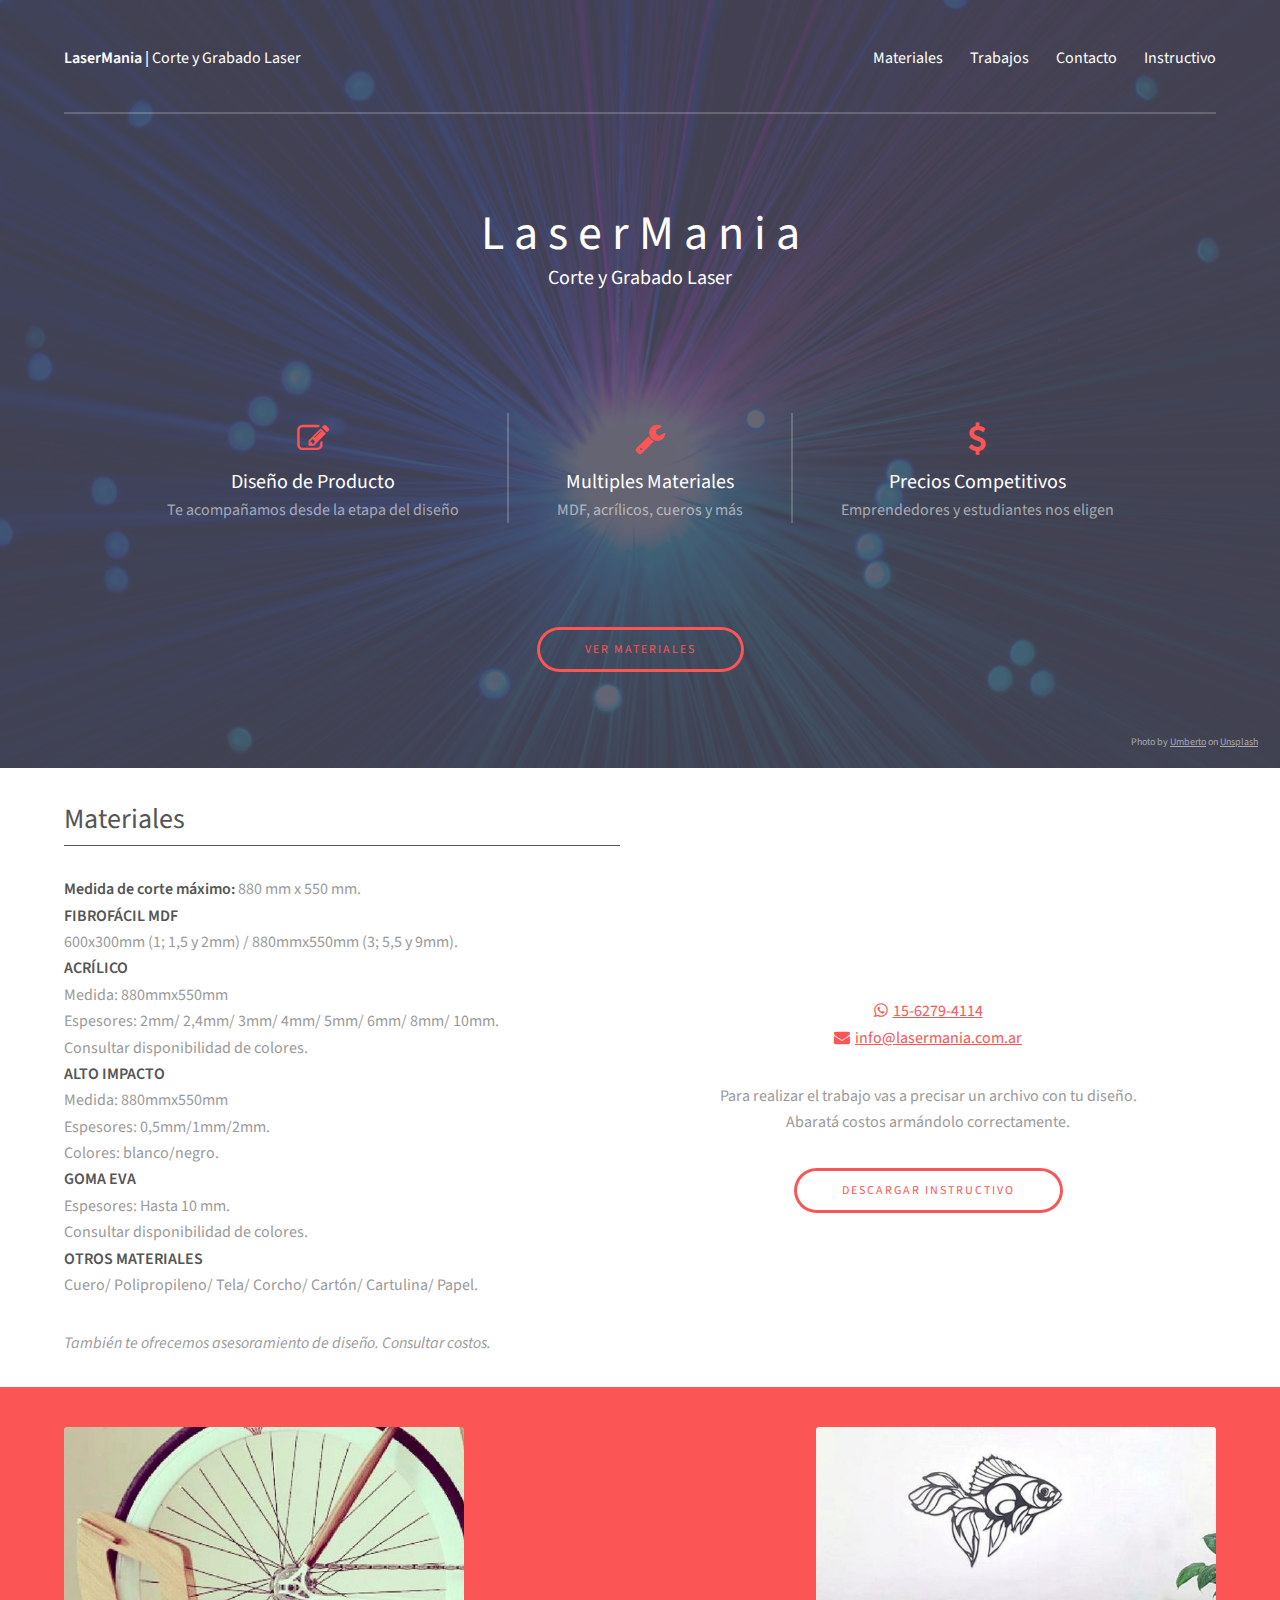
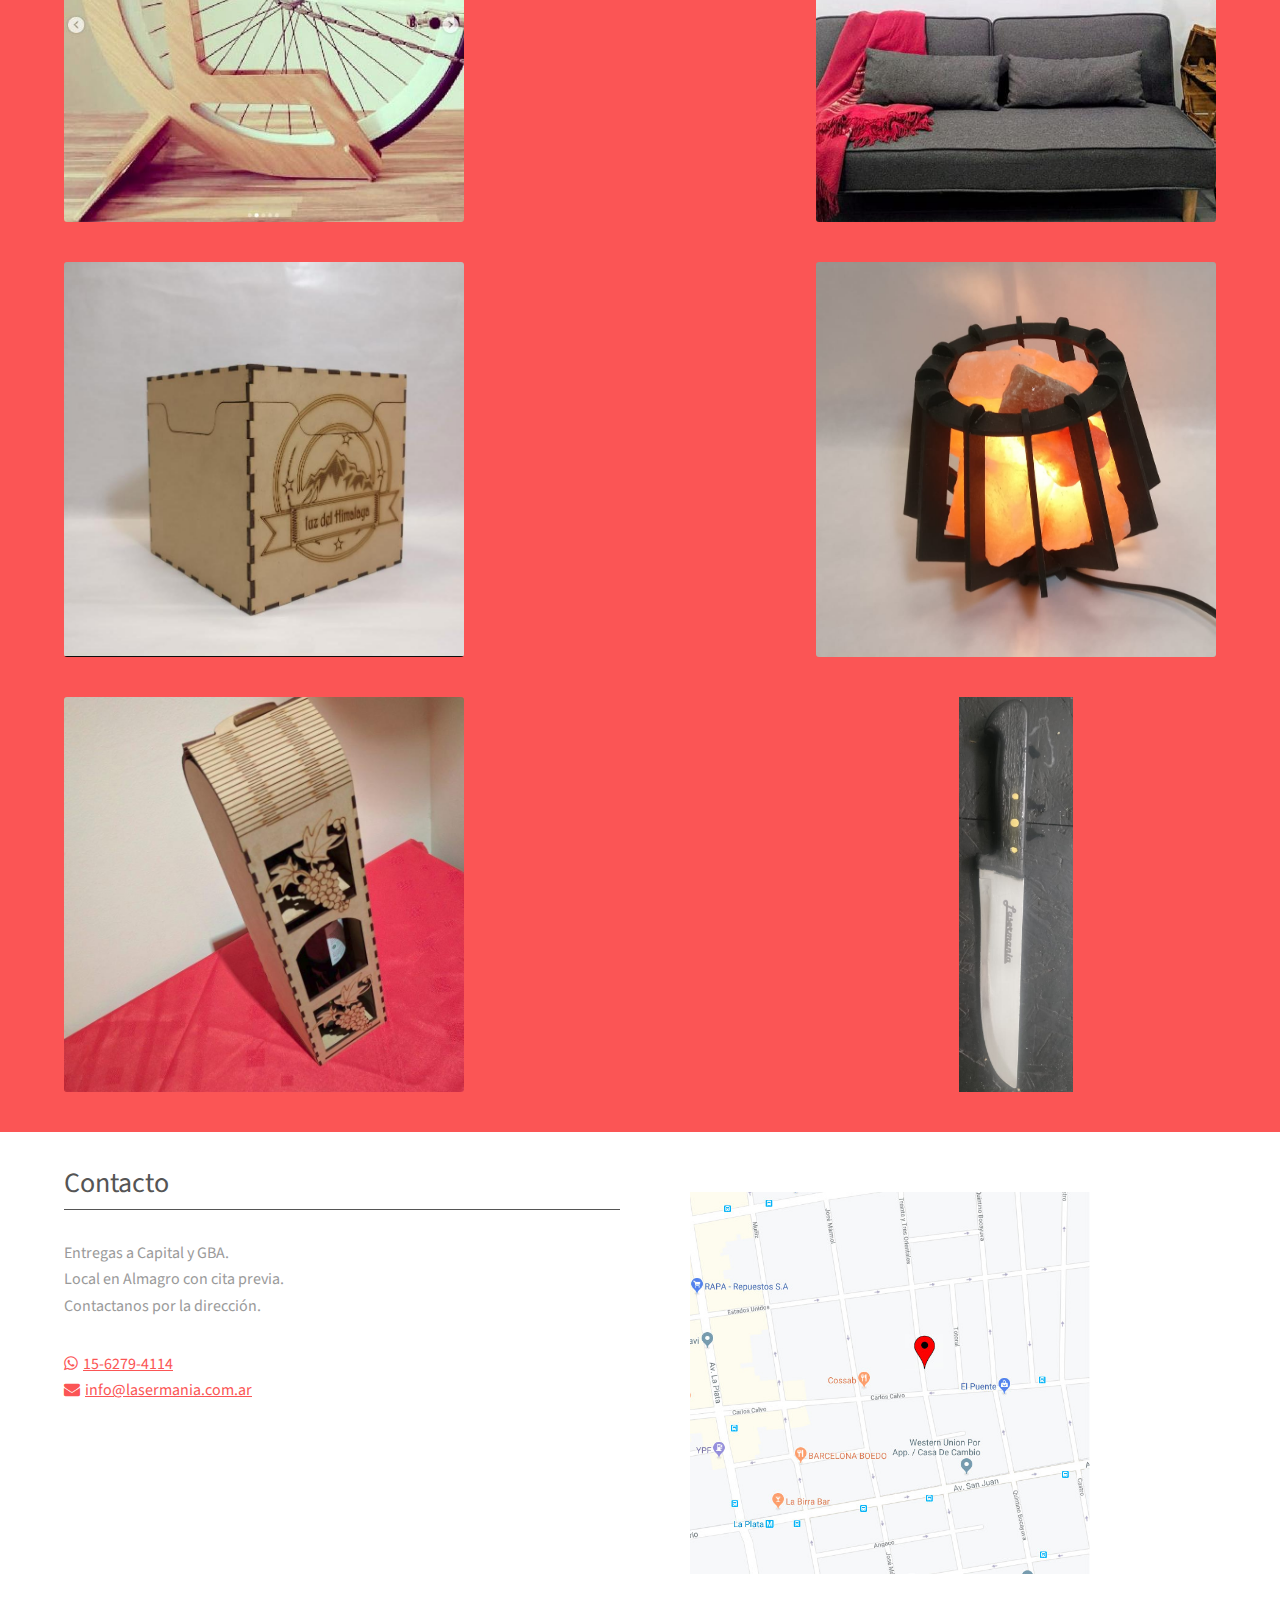
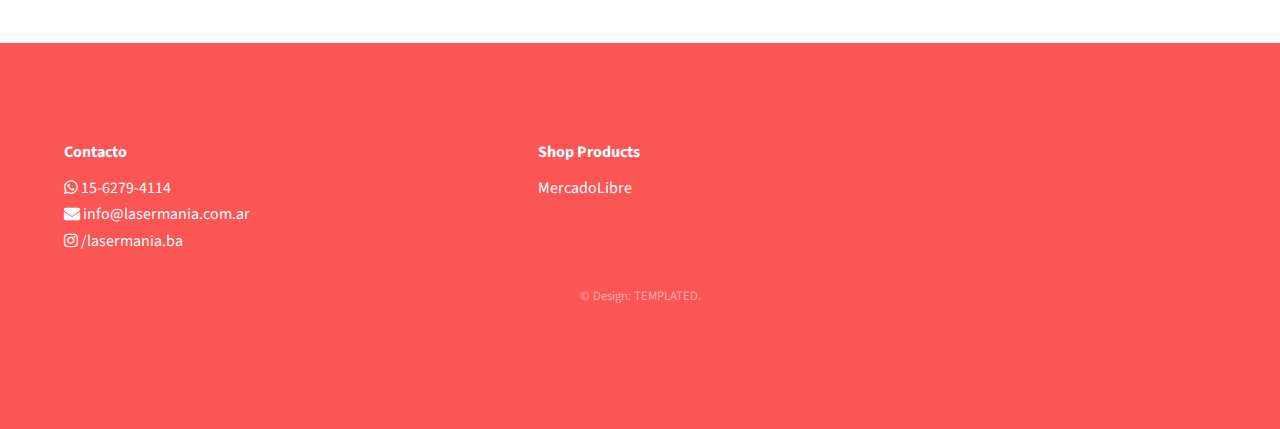
==== commit 8f445cd0: "Remove closed sign" ====
--- a/index.html
+++ b/index.html
@@ -24,8 +24,7 @@
 			</header>
 
 		<!-- Banner -->
-			<section id="banner">
-				<div class="closed-sign"> Cerrado por vacaciones hasta el 27 de Junio 2022 </div>		
+			<section id="banner">	
 				
 				<div class="inner">
 					<header>
@@ -145,8 +144,7 @@
 				</div>
 			</section>
 			<section id="contact">
-				<div class="inner">
-					<div class="closed-sign"> Cerrado por vacaciones hasta el 27 de Junio 2022 </div>		
+				<div class="inner">		
 
 					<div class="flex flex-2">
 						<article>
